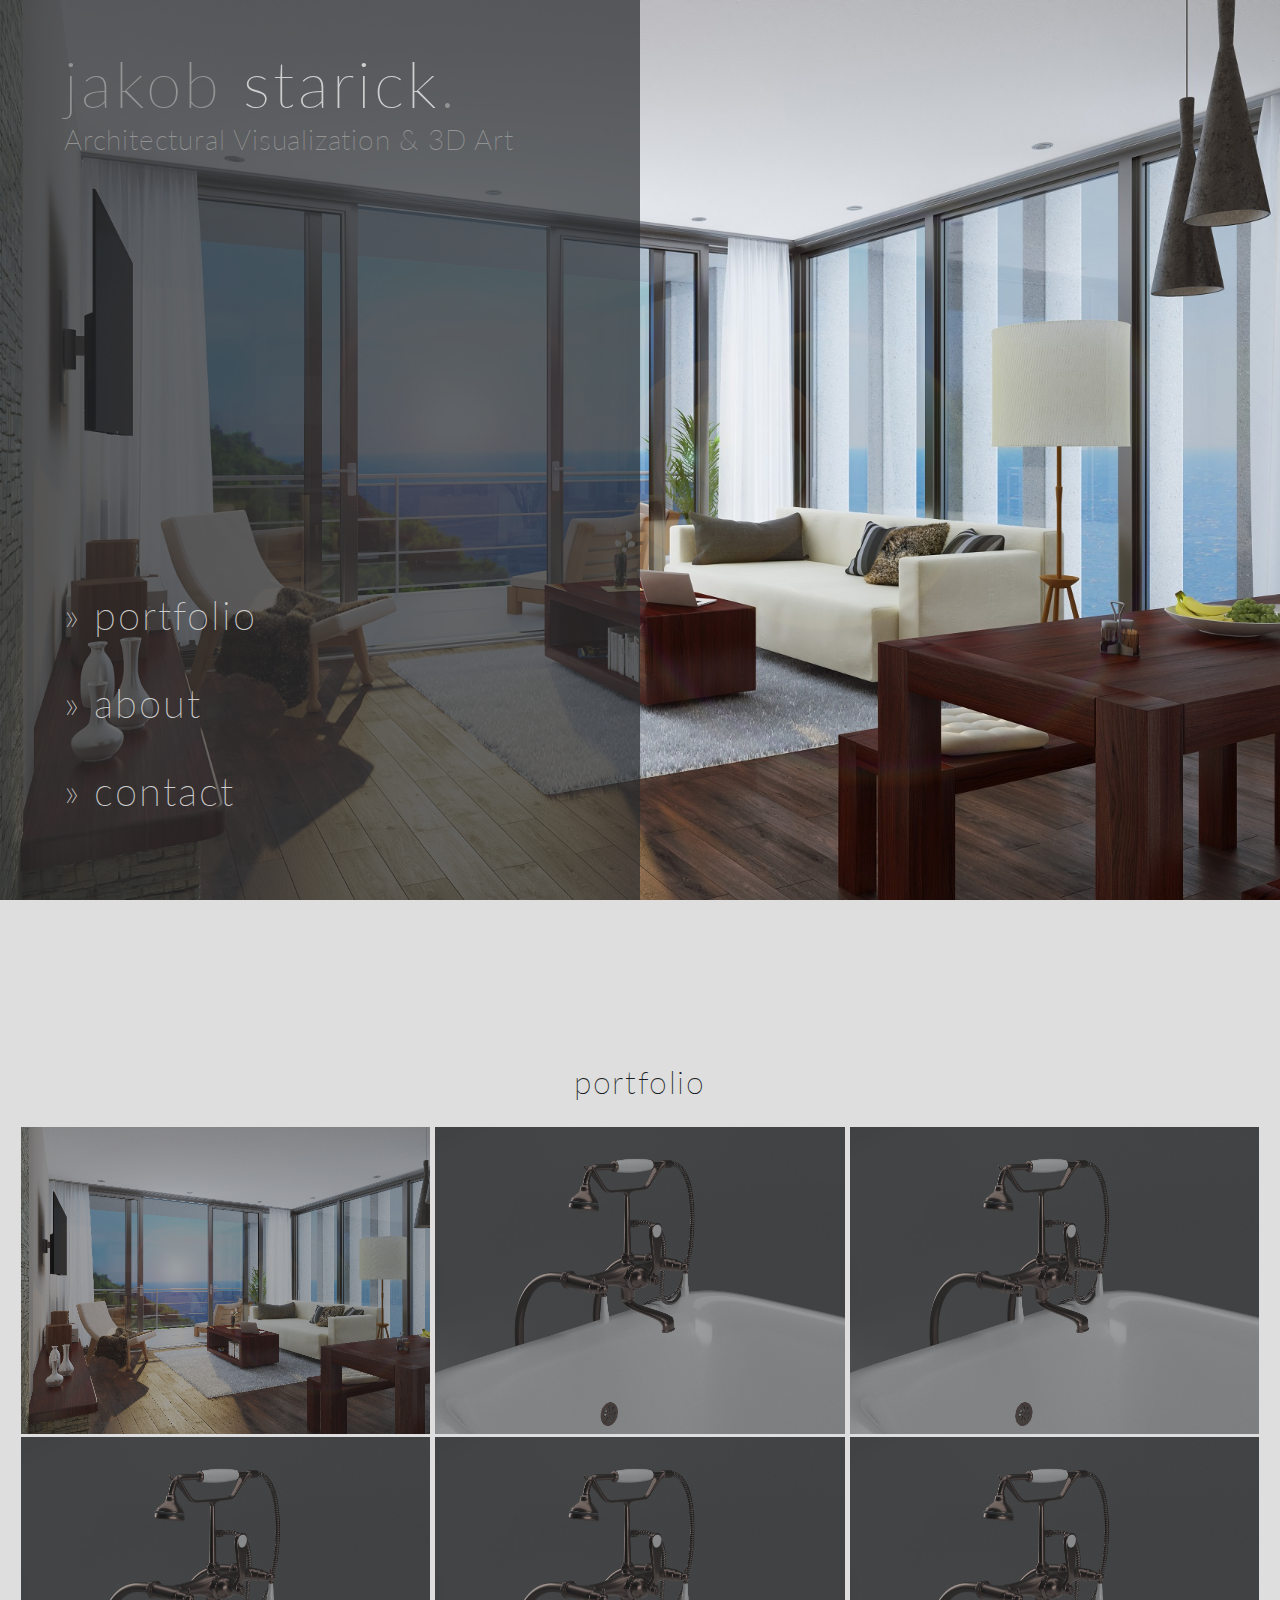
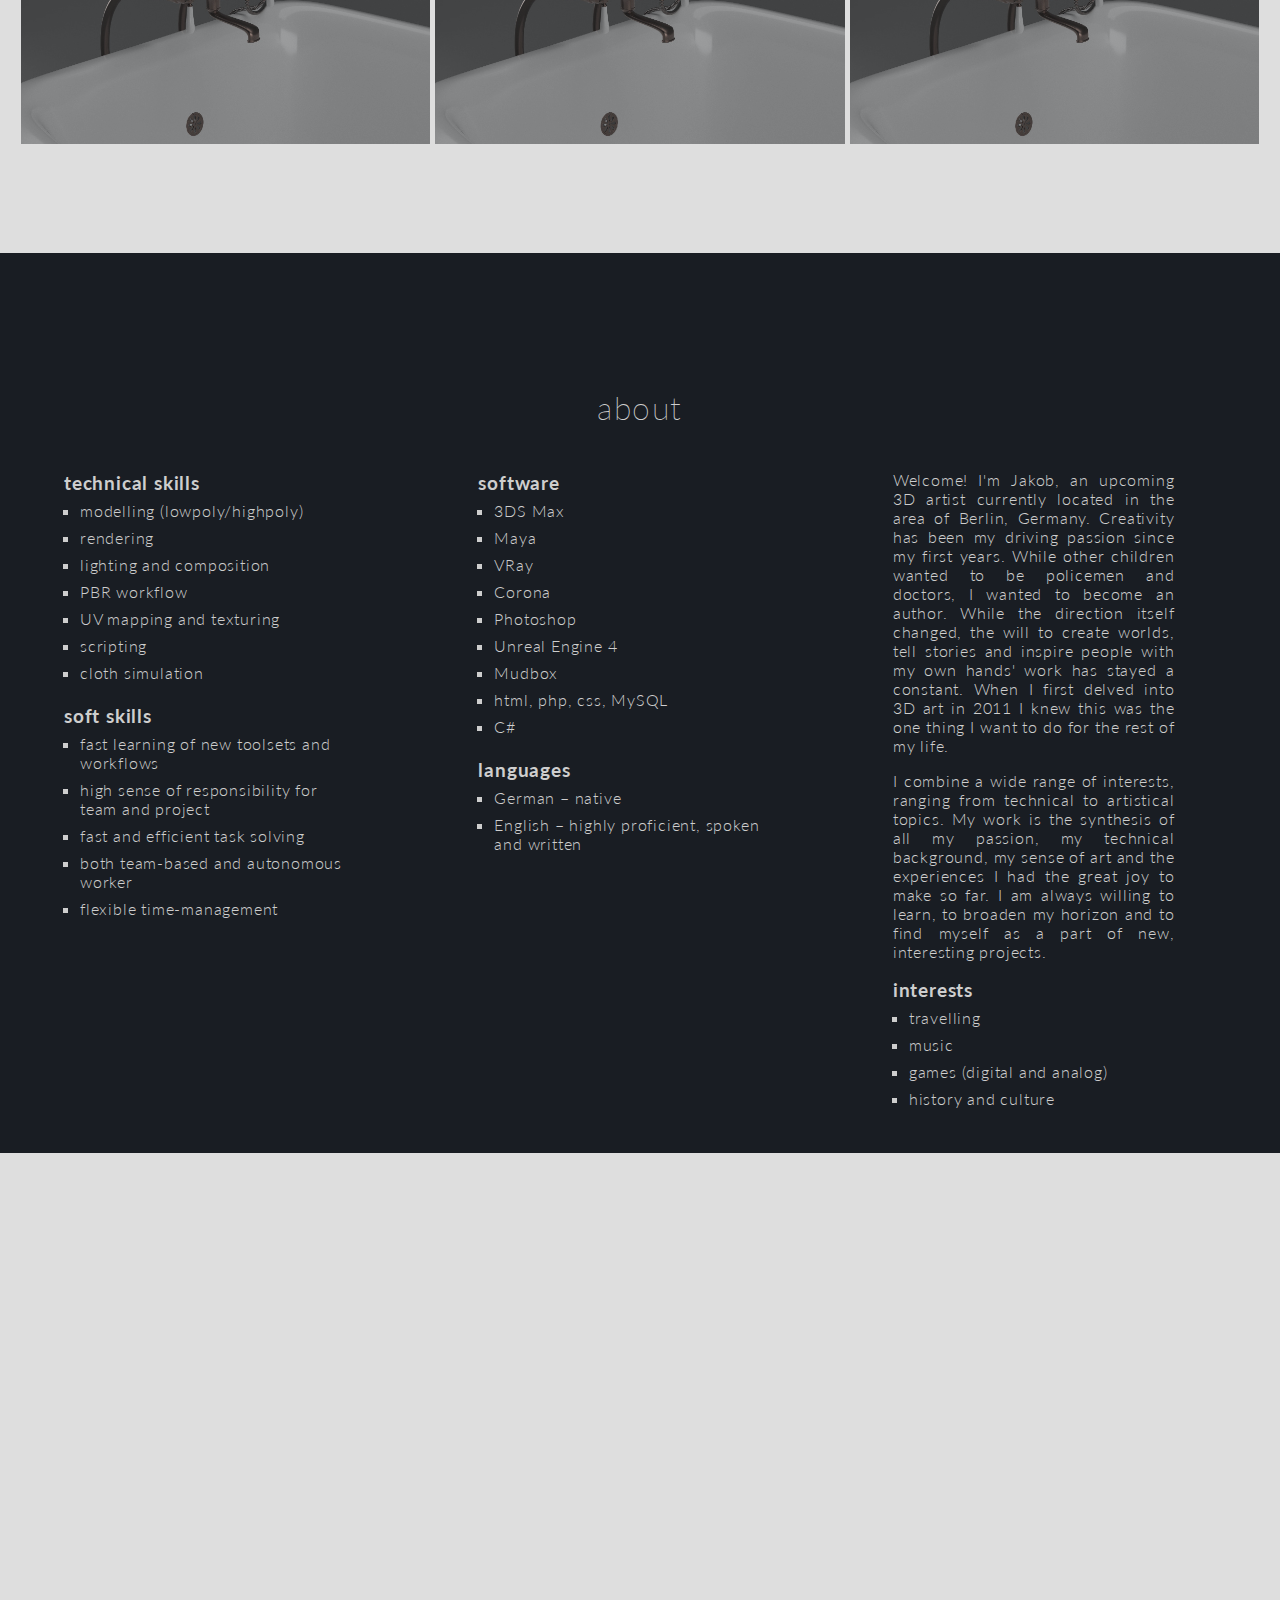
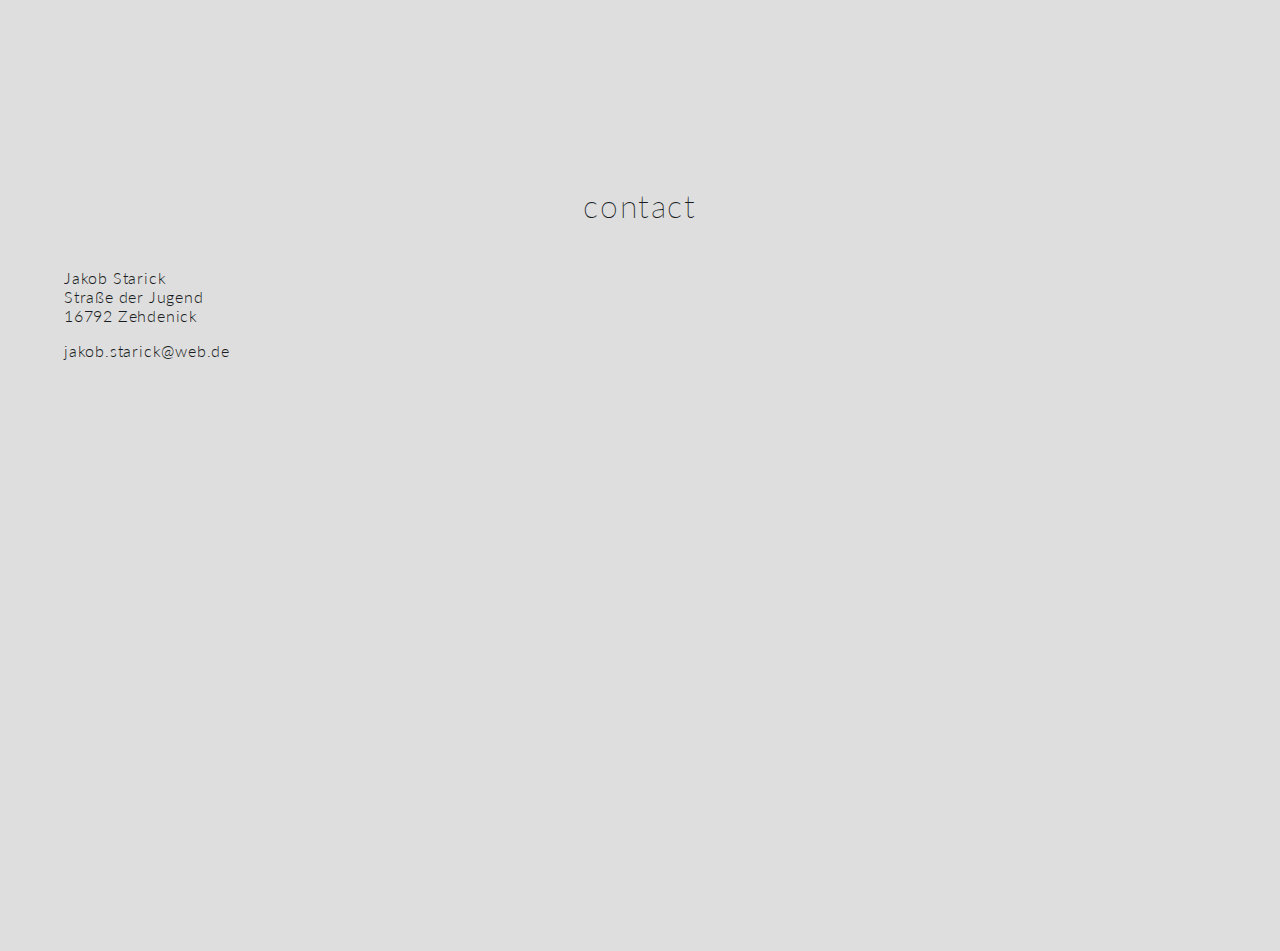
==== index.html @ bc5b4c90 "about text: minor changes" ====
<!DOCTYPE html>
<html lang="en-US">

  <head>
    <meta charset="utf-8">
    <meta name="viewport" content="width=device-width, initial-scale=1.0">
    <title>Jakob Starick - Architectural Visualization and 3D Art</title>
    <meta name="keywords" content="Architectural visualization, 3D Art, Modelling"/>
    <meta name="description" content="Jakob Starick is a 3D artist specialized in architectural
      visualization and environment design, currently located in Berlin, Germany."/>
    <meta property="og:locale" content="en-US"/>
    <meta property="og:type" content="website"/>
    <meta property="og:title" content="Jakob Starick - Architectural Visualization and 3D Art"/>
    <meta property="og:url" content="https://www.jakobstarick.com"/>
    <meta property="og:site_name" content="Jakob Starick - Architectural Visualization and 3D Art"/>
    <link rel="canonical" href="https://www.jakobstarick.com"/>

    <script src="https://ajax.googleapis.com/ajax/libs/jquery/2.1.1/jquery.min.js"></script>

    <link href="https://fonts.googleapis.com/css?family=Oswald" rel="stylesheet">
  	<link href="https://fonts.googleapis.com/css?family=Lato" rel="stylesheet">
  	<link href="src/css/style.css" rel="stylesheet">
    <link href="src/css/font.css" rel="stylesheet">
    <link href="src/css/nav.css" rel="stylesheet">
    <link href="src/css/startscreen.css" rel="stylesheet">
    <link href="src/css/portfolio.css" rel="stylesheet">
  </head>

  <body>
    <nav id="nav" class="darkblue_transparent hidden">
      <a href=""><span id="nav_logo"><span class="lightgrey">jakob</span> starick<span class="lightgrey">.</span></span></a>
      <ul class="lightgrey">
        <li><a id="nav_portfolio" href="#portfolio">portfolio</a></li>
        <li><a id="nav_about" href="#about">about</a></li>
        <li><a  id="nav_contact" href="#contact">contact</a></li>
      </ul>
    </nav>

  	<section id="startscreen" class="parallax" style='background-image: url("src/img/bg/starick-bg-living-room.jpg");'>
      <div class="darkblue_transparent thin" id="startscreen_menu">
        <div class="startscreen_heading">
          <h1 class="wide thin"><span class="lightgrey">jakob</span> starick<span class="lightgrey">.</span></h1>
          <h3 class="lightgrey thin">Architectural Visualization &amp; 3D Art</h3>
        </div> <!-- startscreen_heading -->
        <ul class="white wide">
          <li><a id="startscreen_portfolio" href="#portfolio">&raquo; portfolio</a></li>
          <li><a id="startscreen_about" href="#about">&raquo; about</a></li>
          <li><a id="startscreen_contact" href="#contact">&raquo; contact</a></li>
        </ul>
      </div> <!-- startscreen_menu -->

  	</section>
    <script src="src/script/scrolling.js"></script>

  	<section id="portfolio">
      <h2 class="wide">portfolio</h2>
      <div class="portfolio_container">
        <div class="portfolio_preview">
          <img class="portfolio_preview_picture" src="src/img/preview/starick-apartement.jpg"/>
          <div class="overlay"></div>
          <h3 class="darkblue_transparent white padding thin wide">apartement &ndash; living room</h3>
        </div>
        <div class="portfolio_preview">
          <img class="portfolio_preview_picture" src="src/img/preview/starick-preview-barclay-clawfoot.jpg"/>
          <div class="overlay"></div>
          <h3 class="darkblue_transparent white padding thin wide">barclay clawfoot bathtub</h3>
        </div>
        <div class="portfolio_preview">
          <img class="portfolio_preview_picture" src="src/img/preview/starick-preview-barclay-clawfoot.jpg"/>
          <div class="overlay"></div>
        </div>
        <div class="portfolio_preview">
          <img class="portfolio_preview_picture" src="src/img/preview/starick-preview-barclay-clawfoot.jpg"/>
          <div class="overlay"></div>
        </div>
        <div class="portfolio_preview">
          <img class="portfolio_preview_picture" src="src/img/preview/starick-preview-barclay-clawfoot.jpg"/>
          <div class="overlay"></div>
        </div>
        <div class="portfolio_preview">
          <img class="portfolio_preview_picture" src="src/img/preview/starick-preview-barclay-clawfoot.jpg"/>
          <div class="overlay"></div>
        </div>
      </div>
  	</section>

  	<section id="about" class="darkblue">
      <h2 class="wide">about</h2>
      <div class="block">
        <h3>technical skills</h3>
        <ul class="text">
          <li>modelling (lowpoly/highpoly)</li>
          <li>rendering</li>
          <li>lighting and composition</li>
          <li>PBR workflow</li>
          <li>UV mapping and texturing</li>
          <li>scripting</li>
          <li>cloth simulation</li>
        </ul>
        <h3>soft skills</h3>
        <ul class="text">
          <li>fast learning of new toolsets and workflows</li>
          <li>high sense of responsibility for team and project</li>
          <li>fast and efficient task solving</li>
          <li>both team-based and autonomous worker</li>
          <li>flexible time-management</li>
        </ul>
    	</div>
      <div class="block">
        <h3>software</h3>
        <ul class="text">
          <li>3DS Max</li>
          <li>Maya</li>
          <li>VRay</li>
          <li>Corona</li>
          <li>Photoshop</li>
          <li>Unreal Engine 4</li>
          <li>Mudbox</li>
          <li>html, php, css, MySQL</li>
          <li>C#</li>
        </ul>
        <h3>languages</h3>
        <ul class="text">
          <li>German &ndash; native</li>
          <li>English &ndash; highly proficient, spoken and written</li>
        </ul>
      </div>
      <div class="block">
        <p class="text justify">
          Welcome! I'm Jakob, an upcoming 3D artist currently located in the area of Berlin, Germany.
          Creativity has been my driving passion since my first years. While other children wanted to be policemen and doctors, I wanted to become an author.
          While the direction itself changed, the will to create worlds, tell stories and inspire people with my own hands' work has stayed a constant.
          When I first delved into 3D art in 2011 I knew this was the one thing I want to do for the rest of my life.
        </p>
        <p class="text justify">
          I combine a wide range of interests, ranging from technical to artistical topics. My work is the synthesis of all my passion, my technical background, my sense
          of art and the experiences I had the great joy to make so far. I am always willing to learn, to broaden my horizon and to find myself as a part of new, interesting projects.
        </p>
        <h3>interests</h3>
        <ul class="text">
          <li>travelling</li>
          <li>music</li>
          <li>games (digital and analog)</li>
          <li>history and culture</li>
        </ul>
      </div>

    </section>
    <div class="half-height parallax margin-bottom" style='background-image: url("src/img/bg/starick-bg-guitar.jpg");'>
      <div class="overlay"></div>
    </div>
  	<section id="contact">
      <h2 class="wide">contact</h2>
      <div class="block text">
        <p>
          Jakob Starick <br/>
          Stra&szlig;e der Jugend<br/>
          16792 Zehdenick
        </p>
        <p>
          <a href="jakob.starick@web.de">jakob.starick@web.de</a>
        </p>
      </div>


  	</section>
  </body>
</html>
---- src/css/style.css ----
body, section, div {
  margin: 0;
  padding: 0;
}
a {
  cursor: pointer;
}
body {
  background-color: #dedede;
  overflow-x: hidden;
}

section {
  position: relative;
  min-height: 100vh;
  width: 100%;
  z-index: 5;
}

.dark {
  background-color: #1c1d20;
  color: #cecece;
}

.darkblue {
  background-color: rgba(25,29,35, 1);
  color: #cecece;
}

.darkblue_transparent {
  background-color: rgba(41, 44, 47, 0.7);
  color: #cecece;
}

.parallax {
   height: 100%;
   background-attachment: fixed;
   background-position: center;
   background-repeat: no-repeat;
   background-size: cover;
}

.overlay {
  position: absolute;
  top: 0;
  left: 0;
  padding: 0;
  margin: 0;
  object-fit: cover;
  width: 100%;
  height: 100%;
}

#nav {
  transition: background-color 0.5s;
  background-color: rgba(41, 44, 47, 0.8);
}
#nav:hover {
  background-color: rgba(41, 44, 47, 0.9);
}

section h2 {
  padding-top: 15vh;
  text-align: center;
  font-size: 2em;
  font-weight: 200;
}

.one-third {
  position:  relative;
  height: 33.33vh;
  overflow: hidden;
}

.half-height {
  position:  relative;
  height: 50vh;
  overflow: hidden;
}

.padding {
  padding: 0.25em 1em;
}
.margin-bottom {
  margin-bottom: 3em;
}

ul.text{
  list-style-position: outside;
  padding-left: 1em;
  margin-top: -1em;
  list-style-type: square;
}

ul.text li {
  padding: 0.25em 0;
}


.block {
  margin: 0 5%;
  display: block;
  vertical-align: top;
}
@media (min-width: 800px){
  .block {
    display: inline-block;
    max-width: 45%;
  }
  @media (min-width: 1200px){
    .block {
      display: inline-block;
      max-width: 22%;
    }
  }
}
---- src/css/font.css ----
body {
    font-family: 'lato', sans-serif;
    color: #191d22;
    font-weight: 300;
    letter-spacing: 0.05em;
}

/* colors */
.white{
  color: #cecece;
}
.lightgrey {
  color: #939393;
}
.black {
  color: #191d22;
}


/* weight */

.thin {
    font-weight: 200;
}

.semibold {
  font-weight: 600;
}

.wide {
  letter-spacing: 0.05em;
}

.text {
  font-family: 'Lato', sans-serif;
}
.justify {
  text-align: justify;
}

a {
  text-decoration: none;
  color: inherit;
}
---- src/css/nav.css ----
nav {
  width: 100%;
  position: fixed;
  bottom: 0;
  left: 0;
  height: 2em;
  position: absolute;
  z-index: 10;
  font-size: 1.5em;
}

nav ul {
  width: 66.666%;
  text-align: center;
  display: inline-block;
  margin-top: 0.25em;
  float: right;
}
nav li {
  margin-bottom: 0.25em;
  margin: 0 10%;
  display: inline;
  white-space: nowrap;
  transition-duration: 0.5s;
}

nav li:hover{
  color: #ffffff;
}

nav.sticky{
  position: fixed;
  top: 0;
  left: 0;
}

#nav_logo {
  margin-left: 5%;
  padding-top: 0.4em;
  font-size: 1.2em;
}

.shown {
  opacity: 1;
  transition: opacity 2s ease-out;
  -ms-transition: opacity 2s ease-out;
  -moz-transition: opacity 2s ease-out;
  -webkit-transition: opacity 2s ease-out;
}
.hidden {
  opacity: 0;
  transition: opacity 0.5s ease-in;
  -ms-transition: opacity 0.5s ease-in;
  -moz-transition: opacity 0.5s ease-in;
  -webkit-transition: opacity 0.5s ease-in;
}
---- src/css/startscreen.css ----
#startscreen {
  background-color:
}

#startscreen_menu {
  position: absolute;
  top: 0;
  width: 100%;
  height: 100%;
}
@media (min-width: 1000px){
  #startscreen_menu {
    width: 50%;
  }
  @media (min-width: 1400px){
    #startscreen_menu {
      width: 33.333%;
    }
  }
}

div.startscreen_heading {
  position: absolute;
  top: 5%;
  left: 5vw;
}

div.startscreen_heading h1 {
  font-size: 4em;
  margin: 0;
}
div.startscreen_heading h3  {
  margin: 0;
  font-size: 1.75em;

}

#startscreen_menu > ul {
  position: absolute;
  left: 5vw;
  bottom: 5%;
  list-style: none;
  margin-left: 0;
  padding-left: 1em;
  text-indent: -1em;
  font-size: 2.5em;
}
#startscreen_menu > ul > li {
  padding-top: 1em;
}
---- src/css/portfolio.css ----
.portfolio_container {
  text-align: center;
}

.portfolio_preview {
  position: relative;
  display: block;
  width: 92vw;
  height 69vw;
  background-color: #1c1d20;
  overflow: hidden;
  cursor: pointer;
}

@media (min-width: 800px){
  .portfolio_preview {
    display: inline-block;
    width: 48vw;
    height: 36vw;
  }

  @media (min-width: 1200px){
    .portfolio_preview {
      width: 32vw;
      height: 24vw;
    }
  }
}




.portfolio_preview .overlay{
  position: absolute;
  top: 0;
  left: 0;
  width: inherit;
  height: inherit;
  background-color:  rgba(41, 44, 47, 0.75);
  background-blend-mode: saturation;
  opacity: 0.5;
  transition: opacity 1s;
}

.portfolio_preview_picture {
  width: inherit;
  height: inherit;
}

.portfolio_preview:hover h3{
  opacity: 0.8;
}
.portfolio_preview:hover .overlay{
  opacity: 0.1;
}

.portfolio_preview > h3 {
  position: absolute;
  bottom: 0;
  margin-bottom: 0;

  left: 0;
  width: 100%;
  opacity: 1;
  vertical-align: center;
  text-align: center;
  font-size: 1.5em;
  opacity: 0;
  transition: opacity 1s;
}
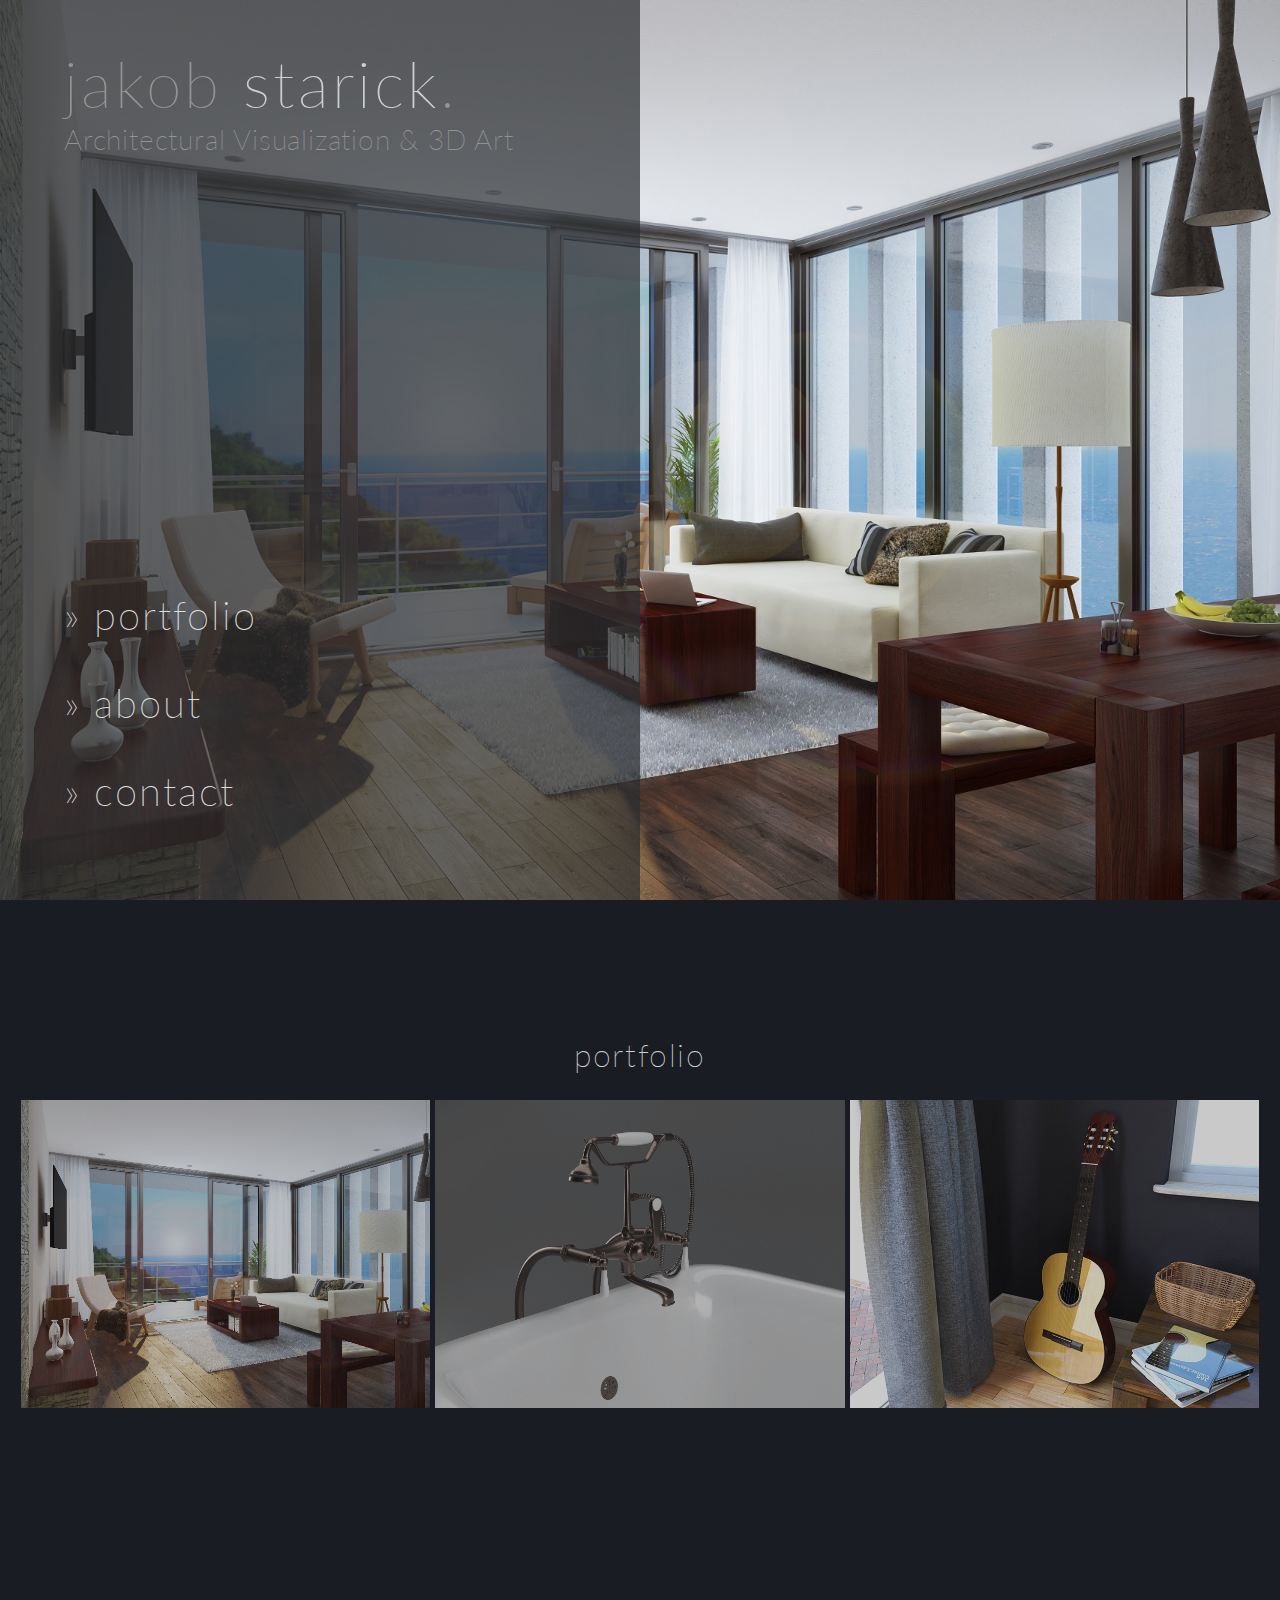
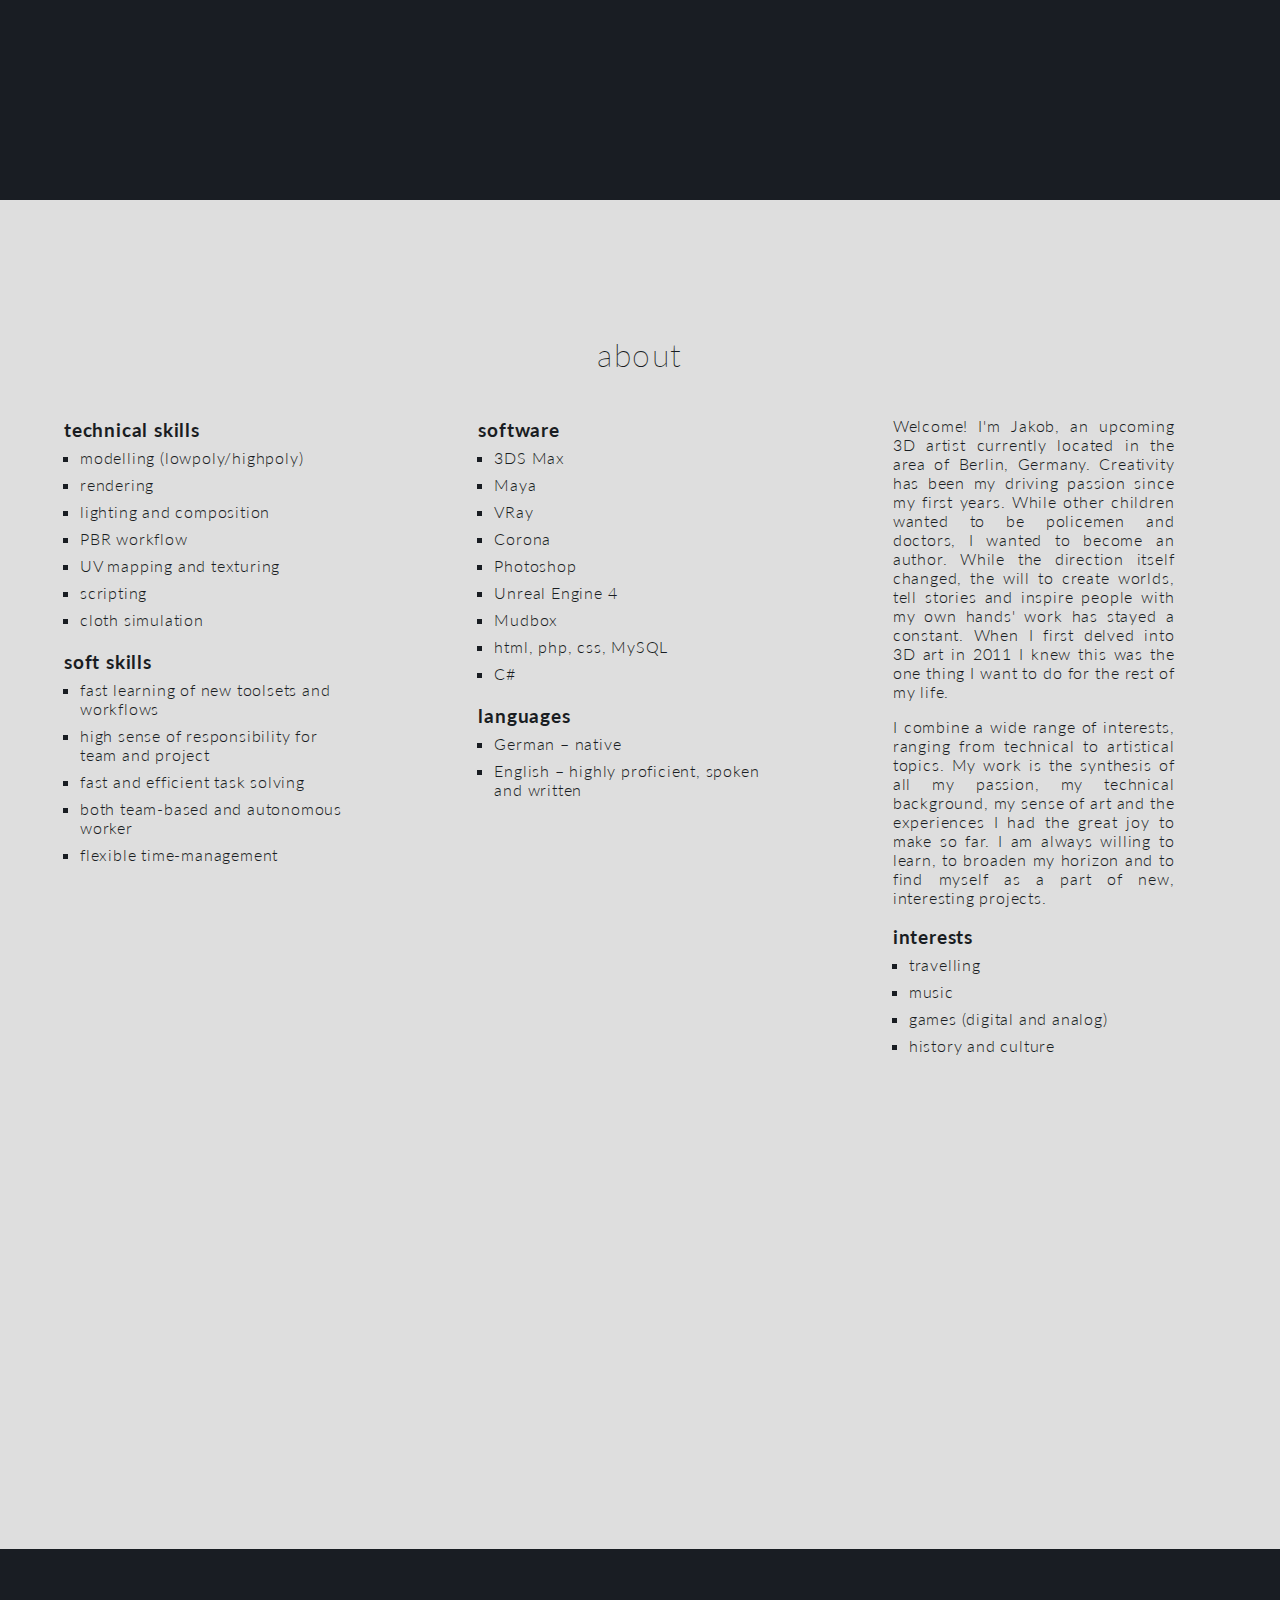
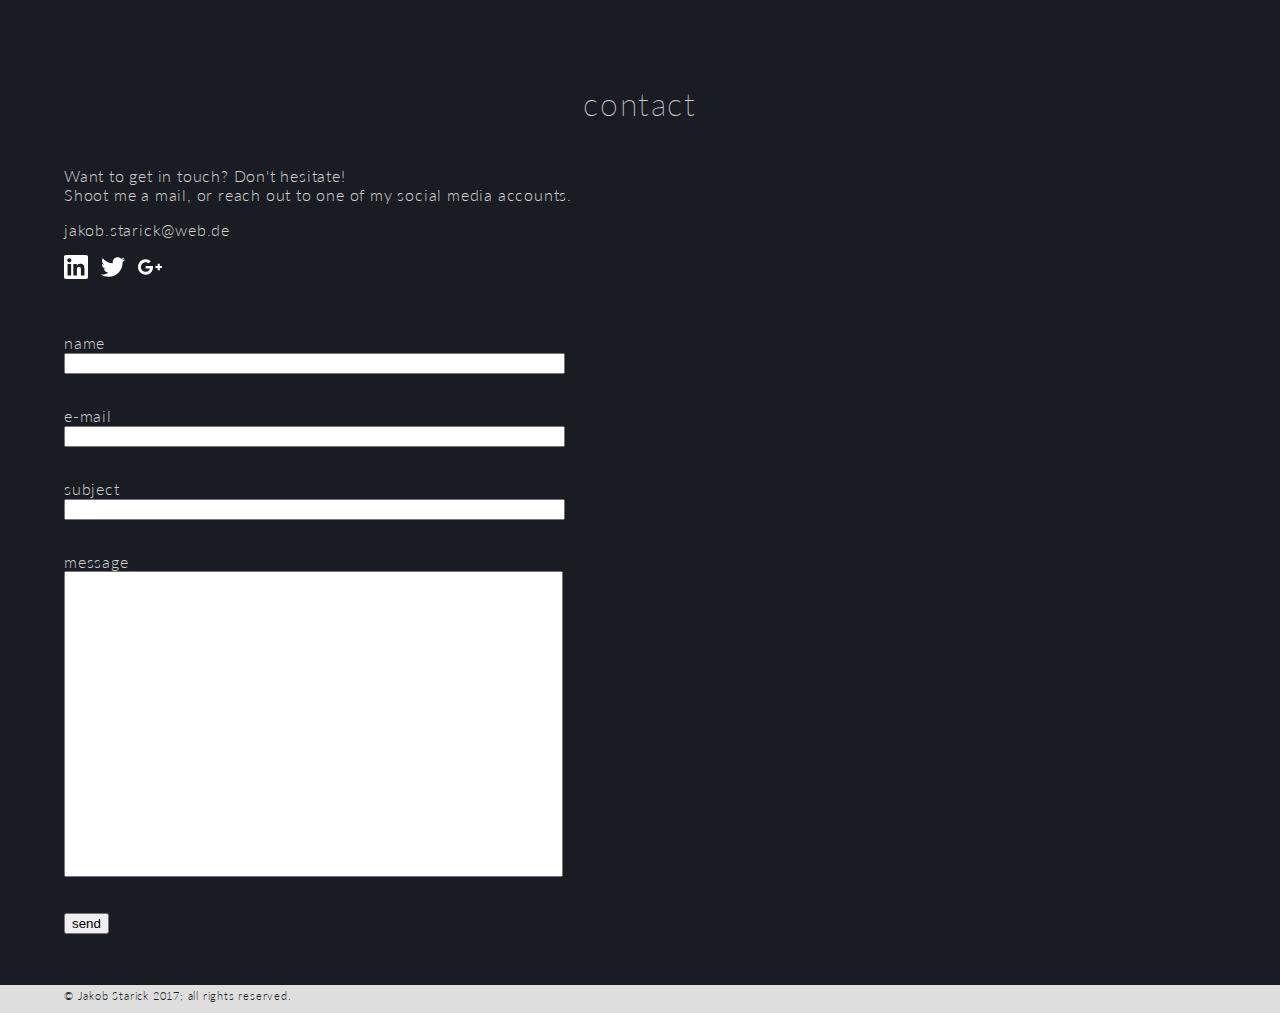
==== commit c8c1b07d: "last commit of the day" ====
--- a/index.html
+++ b/index.html
@@ -24,6 +24,7 @@
     <link href="src/css/nav.css" rel="stylesheet">
     <link href="src/css/startscreen.css" rel="stylesheet">
     <link href="src/css/portfolio.css" rel="stylesheet">
+    <link href="src/css/contact.css" rel="stylesheet">
   </head>
 
   <body>
@@ -47,18 +48,16 @@
           <li><a id="startscreen_about" href="#about">&raquo; about</a></li>
           <li><a id="startscreen_contact" href="#contact">&raquo; contact</a></li>
         </ul>
+        <script src="src/script/scrolling.js"></script>
       </div> <!-- startscreen_menu -->
-
   	</section>
-    <script src="src/script/scrolling.js"></script>
-
-  	<section id="portfolio">
+  	<section id="portfolio"  class="darkblue">
       <h2 class="wide">portfolio</h2>
       <div class="portfolio_container">
         <div class="portfolio_preview">
-          <img class="portfolio_preview_picture" src="src/img/preview/starick-apartement.jpg"/>
+          <img class="portfolio_preview_picture" src="src/img/preview/starick-apartment.jpg"/>
           <div class="overlay"></div>
-          <h3 class="darkblue_transparent white padding thin wide">apartement &ndash; living room</h3>
+          <h3 class="darkblue_transparent white padding thin wide">apartment &ndash; living room</h3>
         </div>
         <div class="portfolio_preview">
           <img class="portfolio_preview_picture" src="src/img/preview/starick-preview-barclay-clawfoot.jpg"/>
@@ -66,25 +65,15 @@
           <h3 class="darkblue_transparent white padding thin wide">barclay clawfoot bathtub</h3>
         </div>
         <div class="portfolio_preview">
-          <img class="portfolio_preview_picture" src="src/img/preview/starick-preview-barclay-clawfoot.jpg"/>
+          <img class="portfolio_preview_picture" src="src/img/preview/starick-preview-guitar.jpg"/>
           <div class="overlay"></div>
+          <h3 class="darkblue_transparent white padding thin wide">acoustic guitar</h3>
         </div>
-        <div class="portfolio_preview">
-          <img class="portfolio_preview_picture" src="src/img/preview/starick-preview-barclay-clawfoot.jpg"/>
-          <div class="overlay"></div>
-        </div>
-        <div class="portfolio_preview">
-          <img class="portfolio_preview_picture" src="src/img/preview/starick-preview-barclay-clawfoot.jpg"/>
-          <div class="overlay"></div>
-        </div>
-        <div class="portfolio_preview">
-          <img class="portfolio_preview_picture" src="src/img/preview/starick-preview-barclay-clawfoot.jpg"/>
-          <div class="overlay"></div>
-        </div>
+
       </div>
   	</section>
 
-  	<section id="about" class="darkblue">
+  	<section id="about">
       <h2 class="wide">about</h2>
       <div class="block">
         <h3>technical skills</h3>
@@ -146,23 +135,52 @@
       </div>
 
     </section>
-    <div class="half-height parallax margin-bottom" style='background-image: url("src/img/bg/starick-bg-guitar.jpg");'>
+    <div class="parallax height_half" style='background-image: url("src/img/bg/starick-bg-guitar.jpg");'>
       <div class="overlay"></div>
     </div>
-  	<section id="contact">
+    <section id="contact" class="darkblue">
       <h2 class="wide">contact</h2>
-      <div class="block text">
+      <div class="block_double text">
         <p>
-          Jakob Starick <br/>
-          Stra&szlig;e der Jugend<br/>
-          16792 Zehdenick
+          Want to get in touch? Don't hesitate!<br/> Shoot me a mail, or reach out to one of my social media accounts.
         </p>
         <p>
           <a href="jakob.starick@web.de">jakob.starick@web.de</a>
         </p>
+        <p>
+          <a href="https://www.linkedin.com/in/jakob-starick-283b8a145" target="_blank"><img class="social-media" src="src/img/icon/linkedin.svg"/></a>
+          <a href="https://twitter.com/JakobStarick" target="_blank"><img class="social-media"  src="src/img/icon/twitter.svg"/></a>
+          <a href="https://plus.google.com/110271333957729259223" target="_blank"><img class="social-media"  src="src/img/icon/googleplus.svg"/></a>
+          <script src="src/script/convert-svg.js"></script>
+        </p>
+        <br/>
+        <form id="contact" action="" method="post">
+          <p>
+            name<br/>
+            <input class="width-70" type="text" id="contact_name"></input>
+          </p>
+          <p>
+            e-mail<br/>
+            <input class="width-70"  type="email" id="contact_email"></input>
+          </p>
+          <p>
+            subject<br/>
+            <input class="width-70"  type="text" id="contact_subject"></input>
+          </p>
+          <p>
+            message<br/>
+            <textarea class="width-70" id="contact_message"></textarea>
+          </p>
+          <p>
+            <input type="submit" value="send"/>
+          </p>
+        </form>
+        <br/>
       </div>
 
-
   	</section>
+    <div class="footer">
+      &copy; Jakob Starick 2017; all rights reserved.
+    </div>
   </body>
 </html>
--- a/src/css/style.css
+++ b/src/css/style.css
@@ -12,6 +12,8 @@
 
 section {
   position: relative;
+  top: -1.67em;
+  margin-bottom: -1.67em;
   min-height: 100vh;
   width: 100%;
   z-index: 5;
@@ -38,6 +40,7 @@
    background-position: center;
    background-repeat: no-repeat;
    background-size: cover;
+   margin: 0;
 }
 
 .overlay {
@@ -66,16 +69,12 @@
   font-weight: 200;
 }
 
-.one-third {
-  position:  relative;
+.height_third {
   height: 33.33vh;
-  overflow: hidden;
 }
 
-.half-height {
-  position:  relative;
+.height_half {
   height: 50vh;
-  overflow: hidden;
 }
 
 .padding {
@@ -102,15 +101,37 @@
   display: block;
   vertical-align: top;
 }
+.block_double {
+  margin: 0 5%;
+  display: block;
+  vertical-align: top;
+  width: 95%;
+}
 @media (min-width: 800px){
   .block {
     display: inline-block;
-    max-width: 45%;
+    width: 45%;
   }
+
   @media (min-width: 1200px){
     .block {
+      width: 22%;
+    }
+    .block_double {
       display: inline-block;
-      max-width: 22%;
+      width: 55%;
     }
   }
 }
+
+
+.social-media {
+  width: 24px;
+  margin-right: 0.5em;
+  fill: white;
+}
+
+.footer {
+  padding: 0.5em 5vw 1em 5vw;
+  font-size: 0.66em;
+}
--- a/src/css/font.css
+++ b/src/css/font.css
@@ -7,7 +7,7 @@
 
 /* colors */
 .white{
-  color: #cecece;
+  color: #dedede;
 }
 .lightgrey {
   color: #939393;
--- a/src/css/startscreen.css
+++ b/src/css/startscreen.css
@@ -1,7 +1,6 @@
 #startscreen {
-  background-color:
+  top: 0;
 }
-
 #startscreen_menu {
   position: absolute;
   top: 0;
--- a/src/css/portfolio.css
+++ b/src/css/portfolio.css
@@ -36,7 +36,7 @@
   left: 0;
   width: inherit;
   height: inherit;
-  background-color:  rgba(41, 44, 47, 0.75);
+  background-color:  rgba(41, 44, 47, 0.5);
   background-blend-mode: saturation;
   opacity: 0.5;
   transition: opacity 1s;
@@ -48,15 +48,15 @@
 }
 
 .portfolio_preview:hover h3{
-  opacity: 0.8;
+  opacity: 0.9;
 }
 .portfolio_preview:hover .overlay{
-  opacity: 0.1;
+  opacity: 0;
 }
 
 .portfolio_preview > h3 {
   position: absolute;
-  bottom: 0;
+  top: 40%;
   margin-bottom: 0;
 
   left: 0;
--- a/src/css/contact.css
+++ b/src/css/contact.css
@@ -0,0 +1,14 @@
+.width-70{
+  width: 70%;
+}
+
+#contact textarea {
+  height: 300px;
+  max-height: 50vh;
+  resize: none;
+
+}
+
+#contact form p {
+  margin-bottom: 2em;
+}
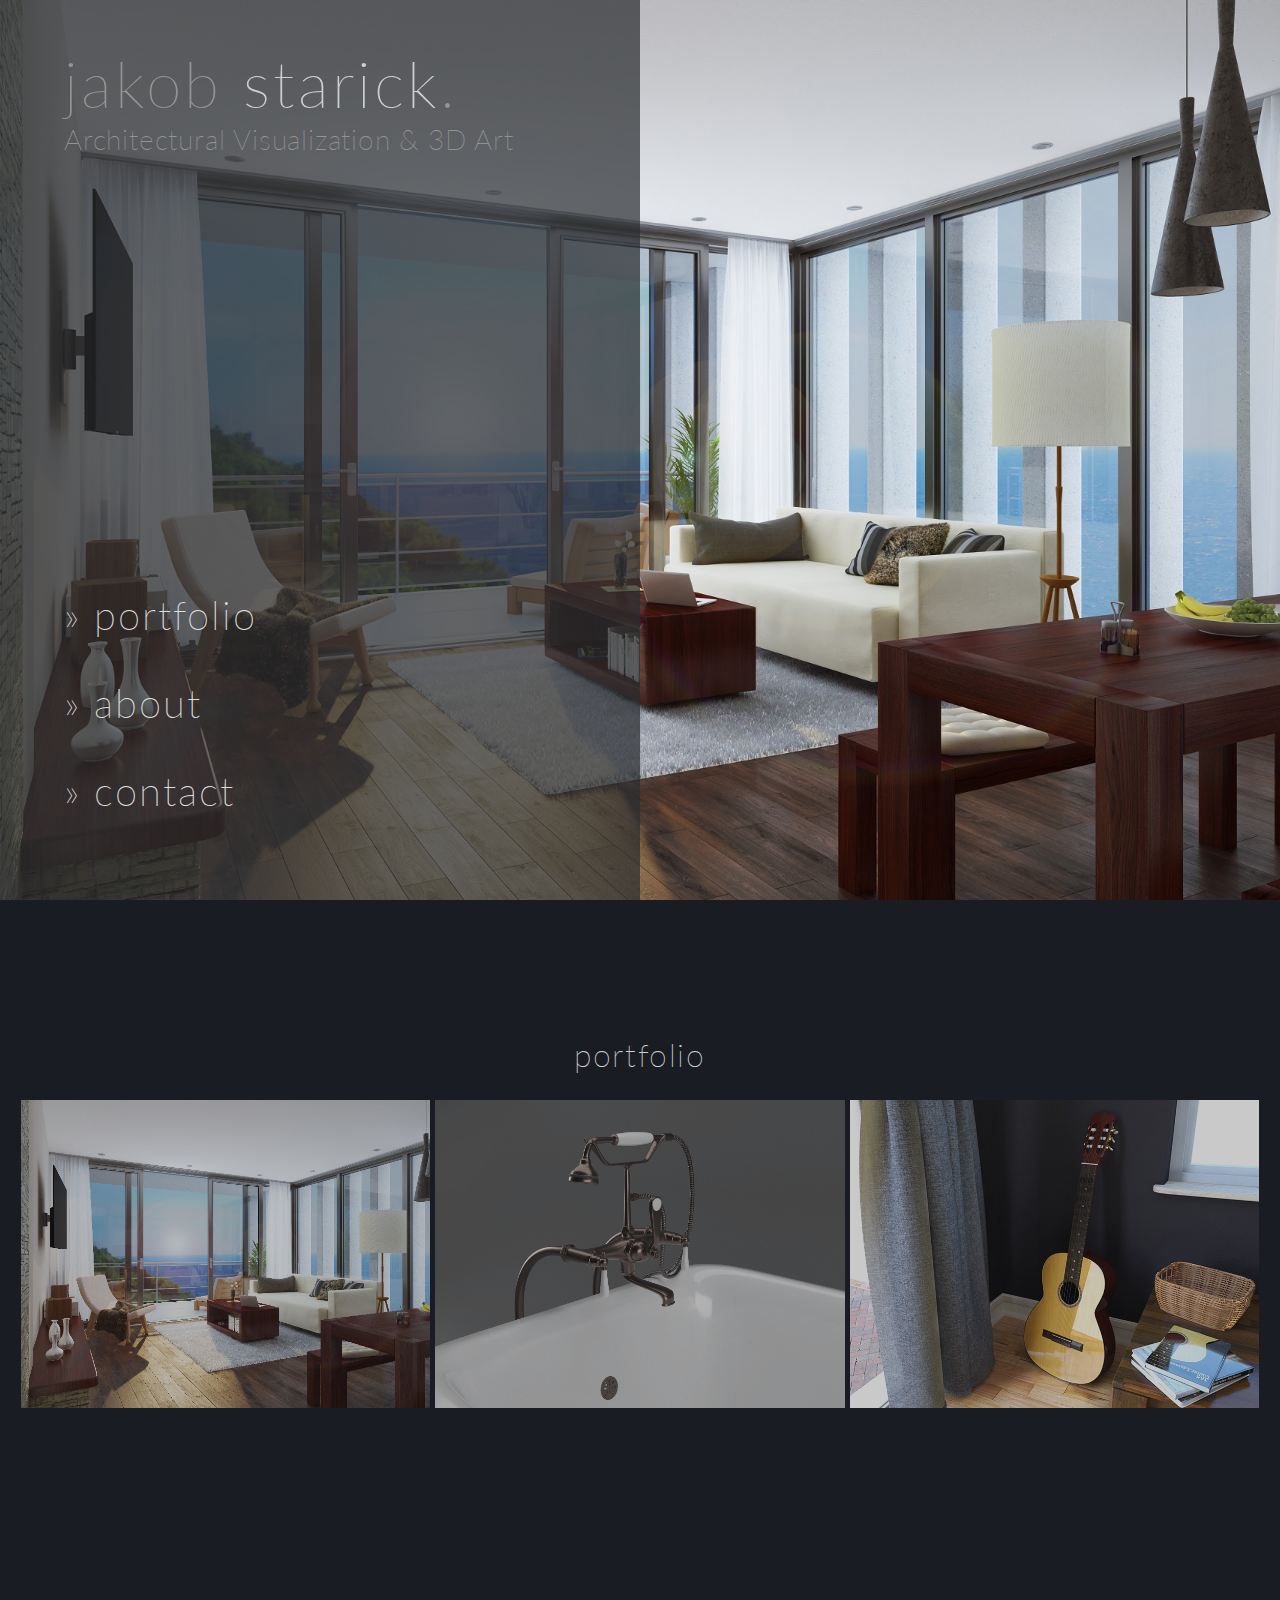
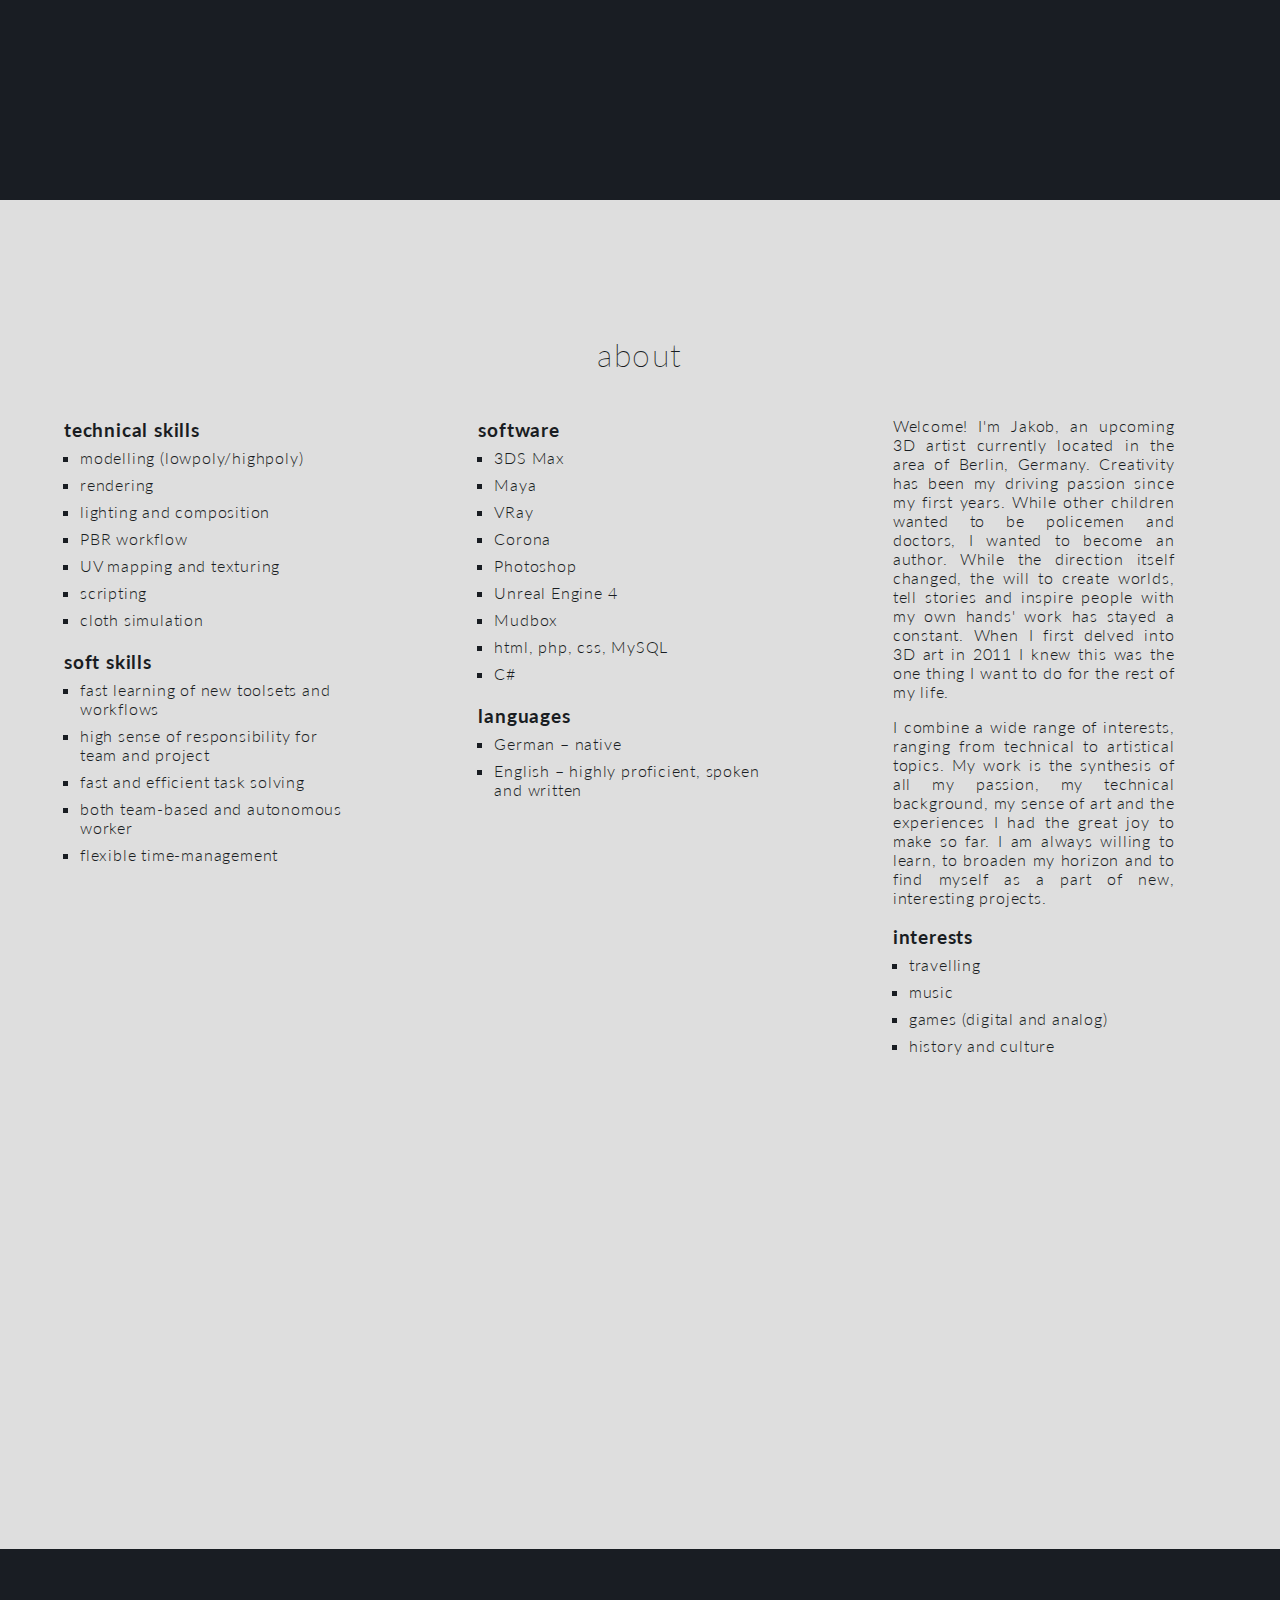
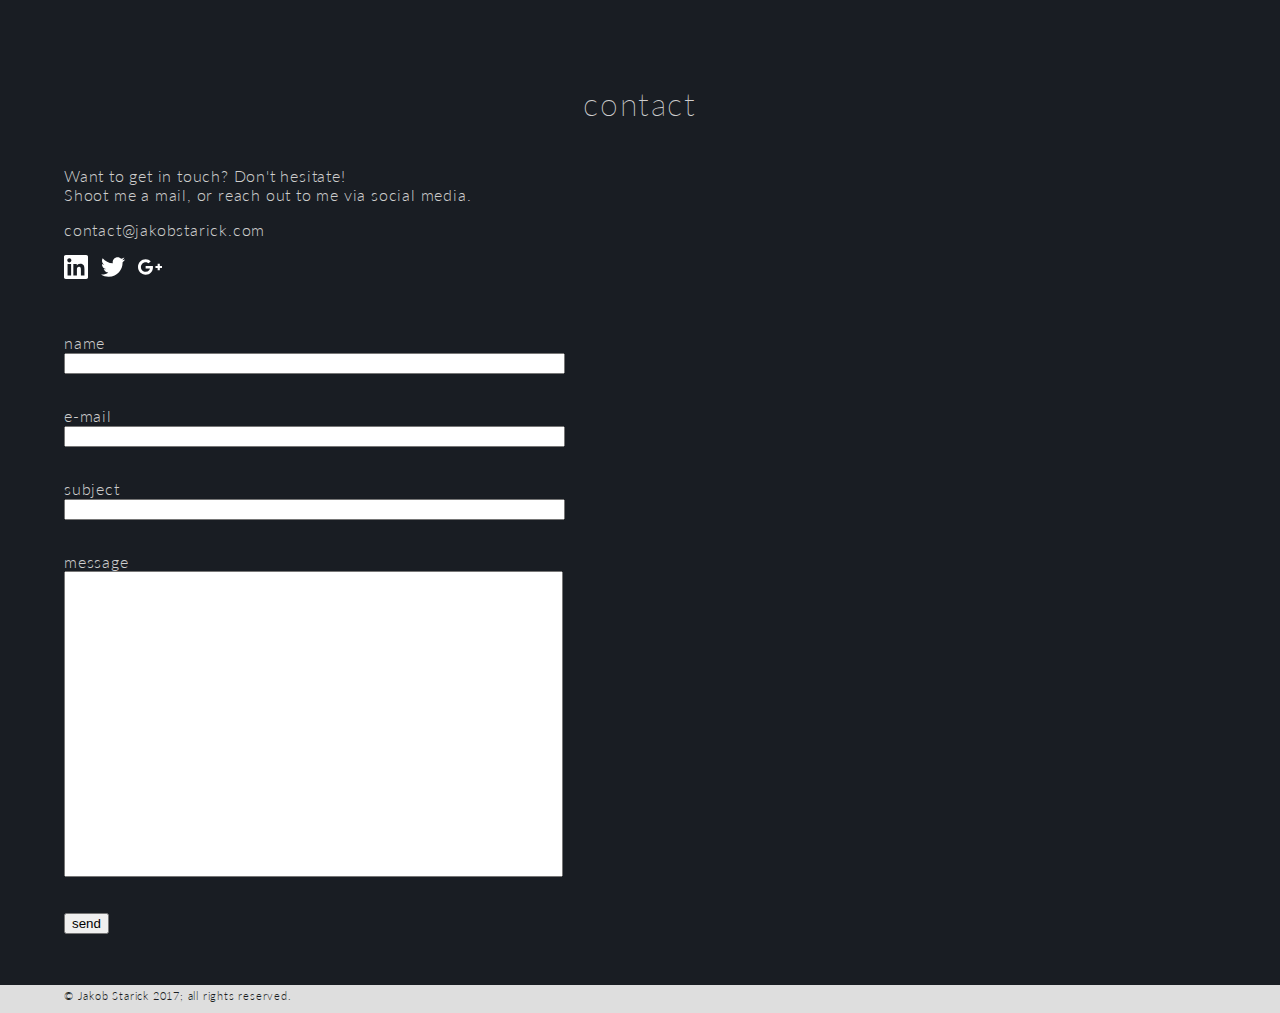
==== commit c1c5e144: "changed contact details" ====
--- a/index.html
+++ b/index.html
@@ -142,10 +142,10 @@
       <h2 class="wide">contact</h2>
       <div class="block_double text">
         <p>
-          Want to get in touch? Don't hesitate!<br/> Shoot me a mail, or reach out to one of my social media accounts.
+          Want to get in touch? Don't hesitate!<br/> Shoot me a mail, or reach out to me via social media.
         </p>
         <p>
-          <a href="jakob.starick@web.de">jakob.starick@web.de</a>
+          <a href="mailto:contact@jakobstarick.com" class="underlined extrawide">contact@jakobstarick.com</a>
         </p>
         <p>
           <a href="https://www.linkedin.com/in/jakob-starick-283b8a145" target="_blank"><img class="social-media" src="src/img/icon/linkedin.svg"/></a>
@@ -172,7 +172,7 @@
             <textarea class="width-70" id="contact_message"></textarea>
           </p>
           <p>
-            <input type="submit" value="send"/>
+            <input type="submit" value="send" id="contact_submit"/>
           </p>
         </form>
         <br/>
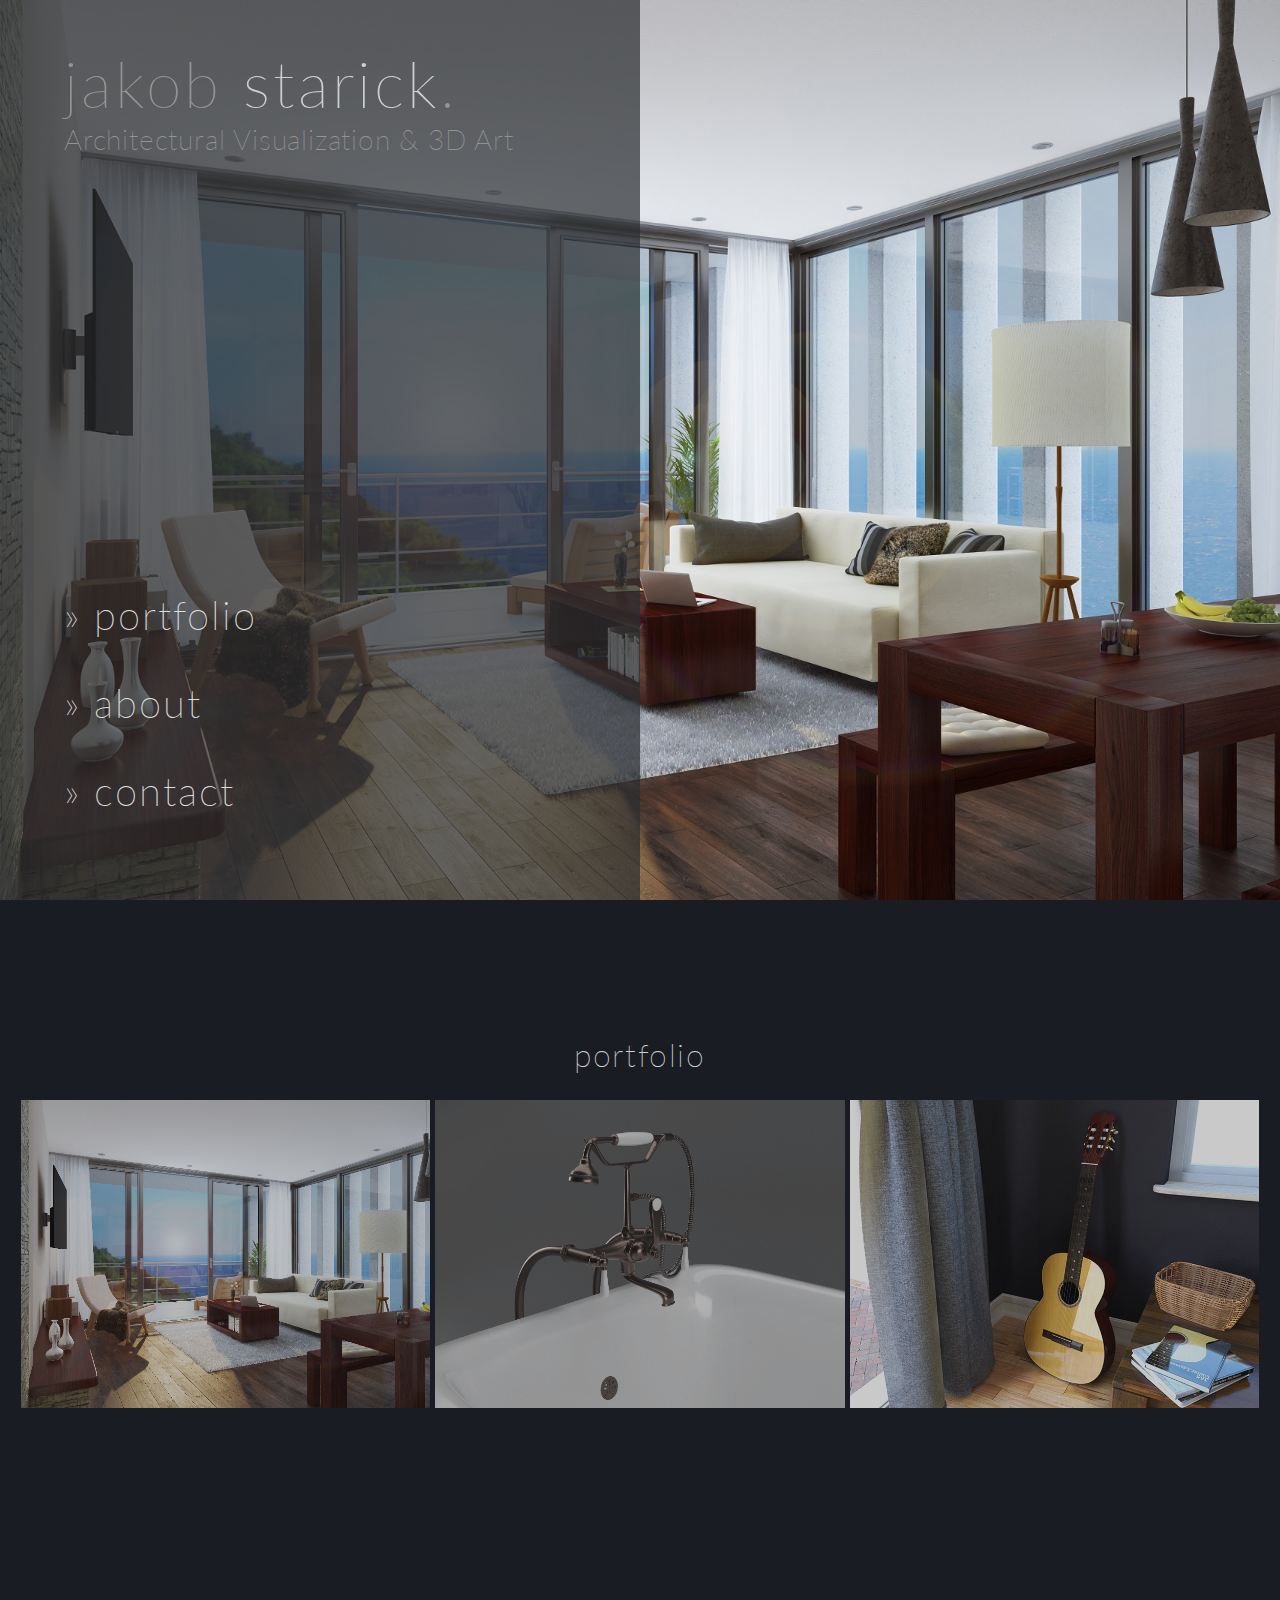
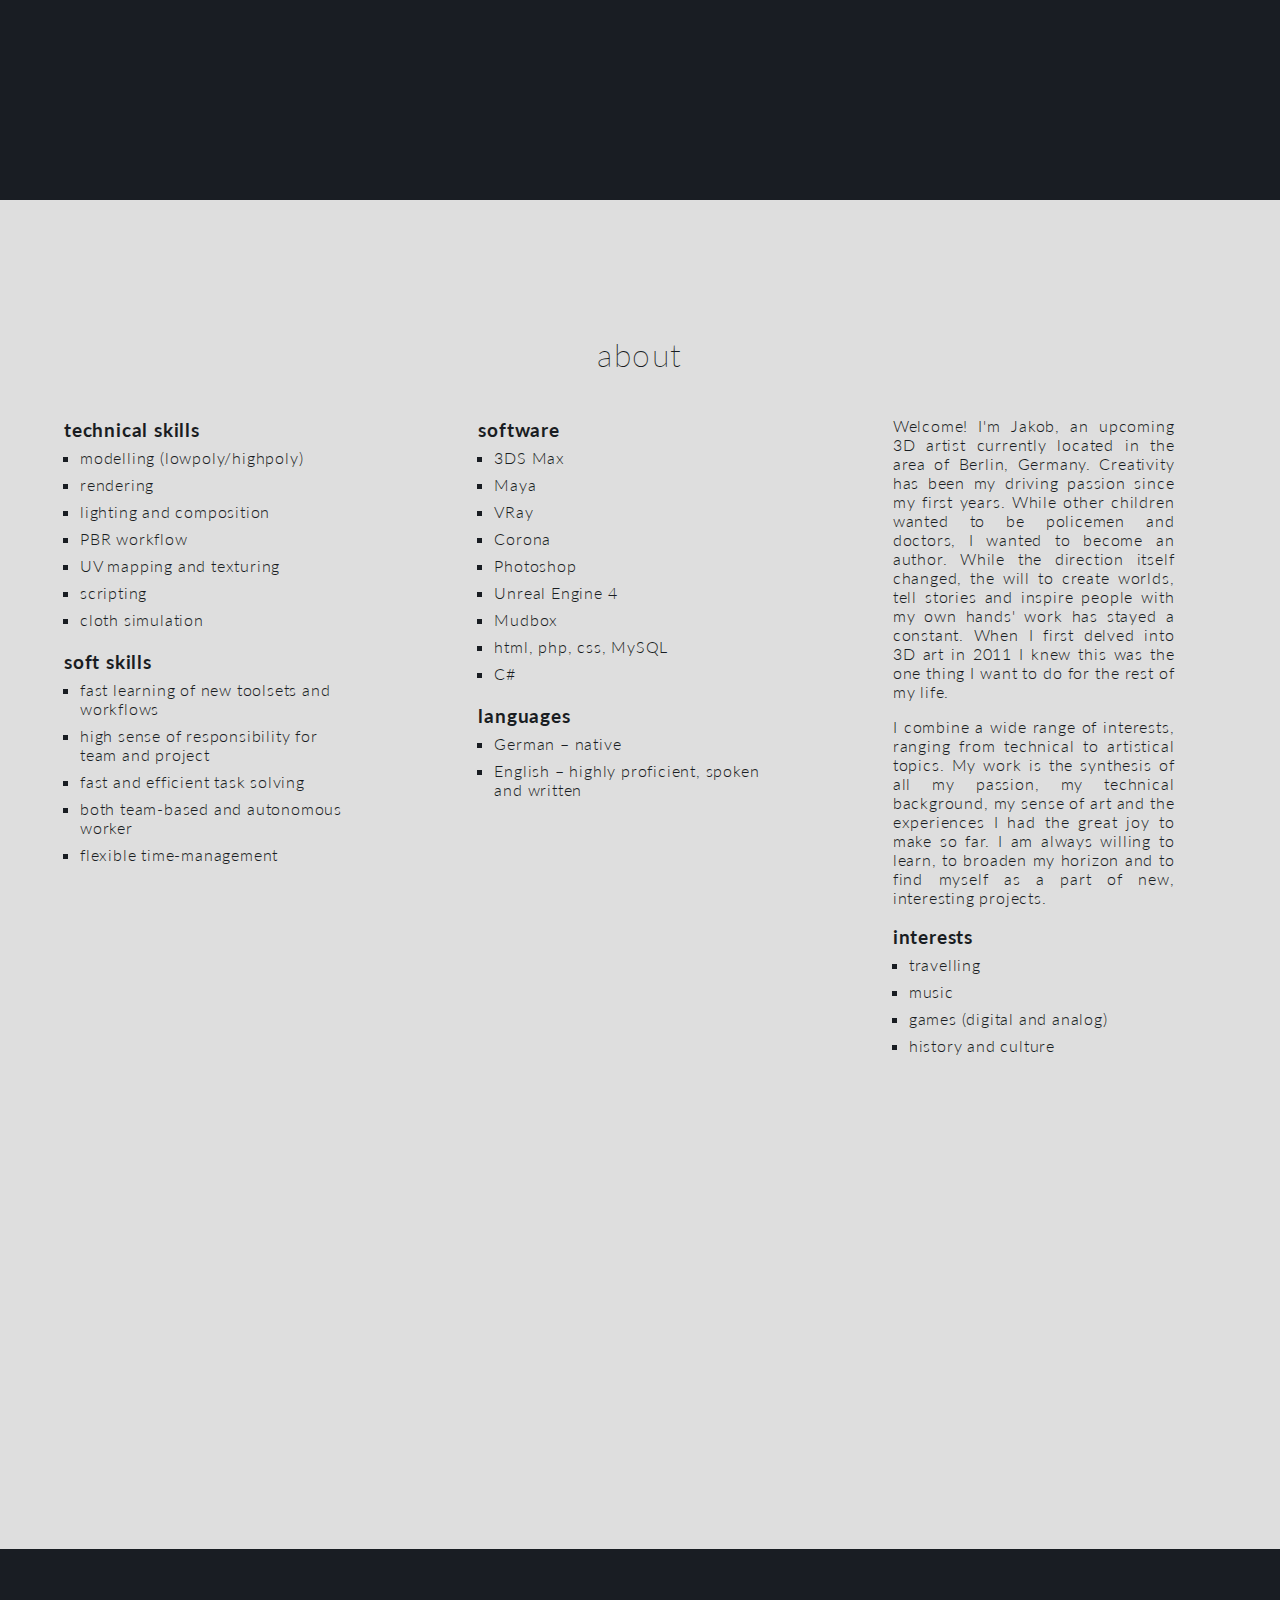
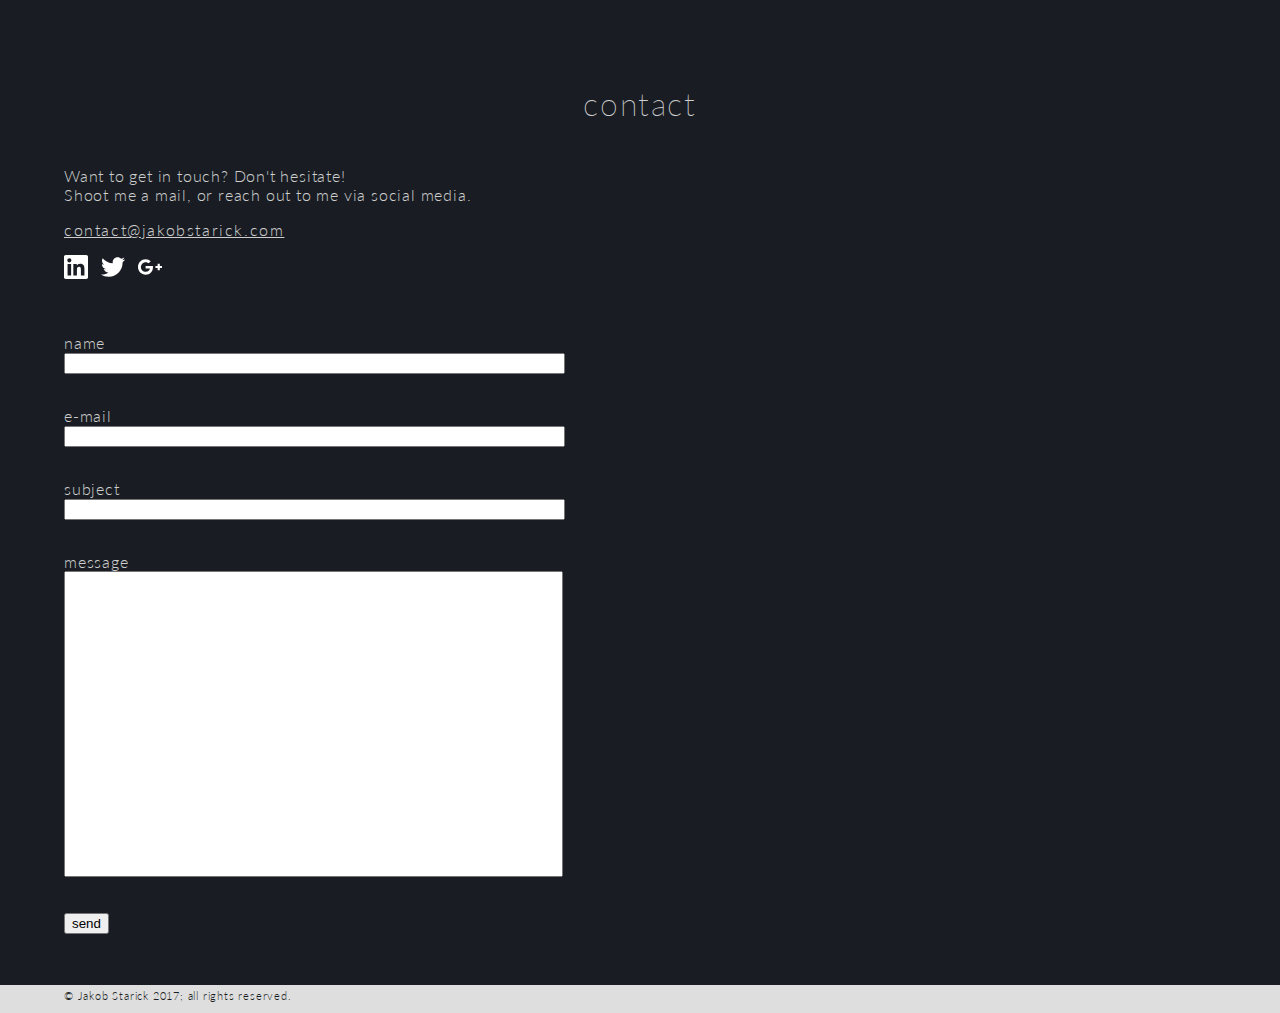
==== commit 4dd4e06c: "adjusted links" ====
--- a/index.html
+++ b/index.html
@@ -14,6 +14,7 @@
     <meta property="og:url" content="https://www.jakobstarick.com"/>
     <meta property="og:site_name" content="Jakob Starick - Architectural Visualization and 3D Art"/>
     <link rel="canonical" href="https://www.jakobstarick.com"/>
+    <link rel="me" href="https://plus.google.com/110271333957729259223"/>
 
     <script src="https://ajax.googleapis.com/ajax/libs/jquery/2.1.1/jquery.min.js"></script>
 
@@ -148,7 +149,7 @@
           <a href="mailto:contact@jakobstarick.com" class="underlined extrawide">contact@jakobstarick.com</a>
         </p>
         <p>
-          <a href="https://www.linkedin.com/in/jakob-starick-283b8a145" target="_blank"><img class="social-media" src="src/img/icon/linkedin.svg"/></a>
+          <a href="https://www.linkedin.com/in/jakob-starick" target="_blank"><img class="social-media" src="src/img/icon/linkedin.svg"/></a>
           <a href="https://twitter.com/JakobStarick" target="_blank"><img class="social-media"  src="src/img/icon/twitter.svg"/></a>
           <a href="https://plus.google.com/110271333957729259223" target="_blank"><img class="social-media"  src="src/img/icon/googleplus.svg"/></a>
           <script src="src/script/convert-svg.js"></script>
--- a/src/css/font.css
+++ b/src/css/font.css
@@ -16,6 +16,9 @@
   color: #191d22;
 }
 
+.underlined {
+  text-decoration: underline;
+}
 
 /* weight */
 
@@ -31,6 +34,10 @@
   letter-spacing: 0.05em;
 }
 
+.extrawide {
+  letter-spacing: 0.1em;
+}
+
 .text {
   font-family: 'Lato', sans-serif;
 }
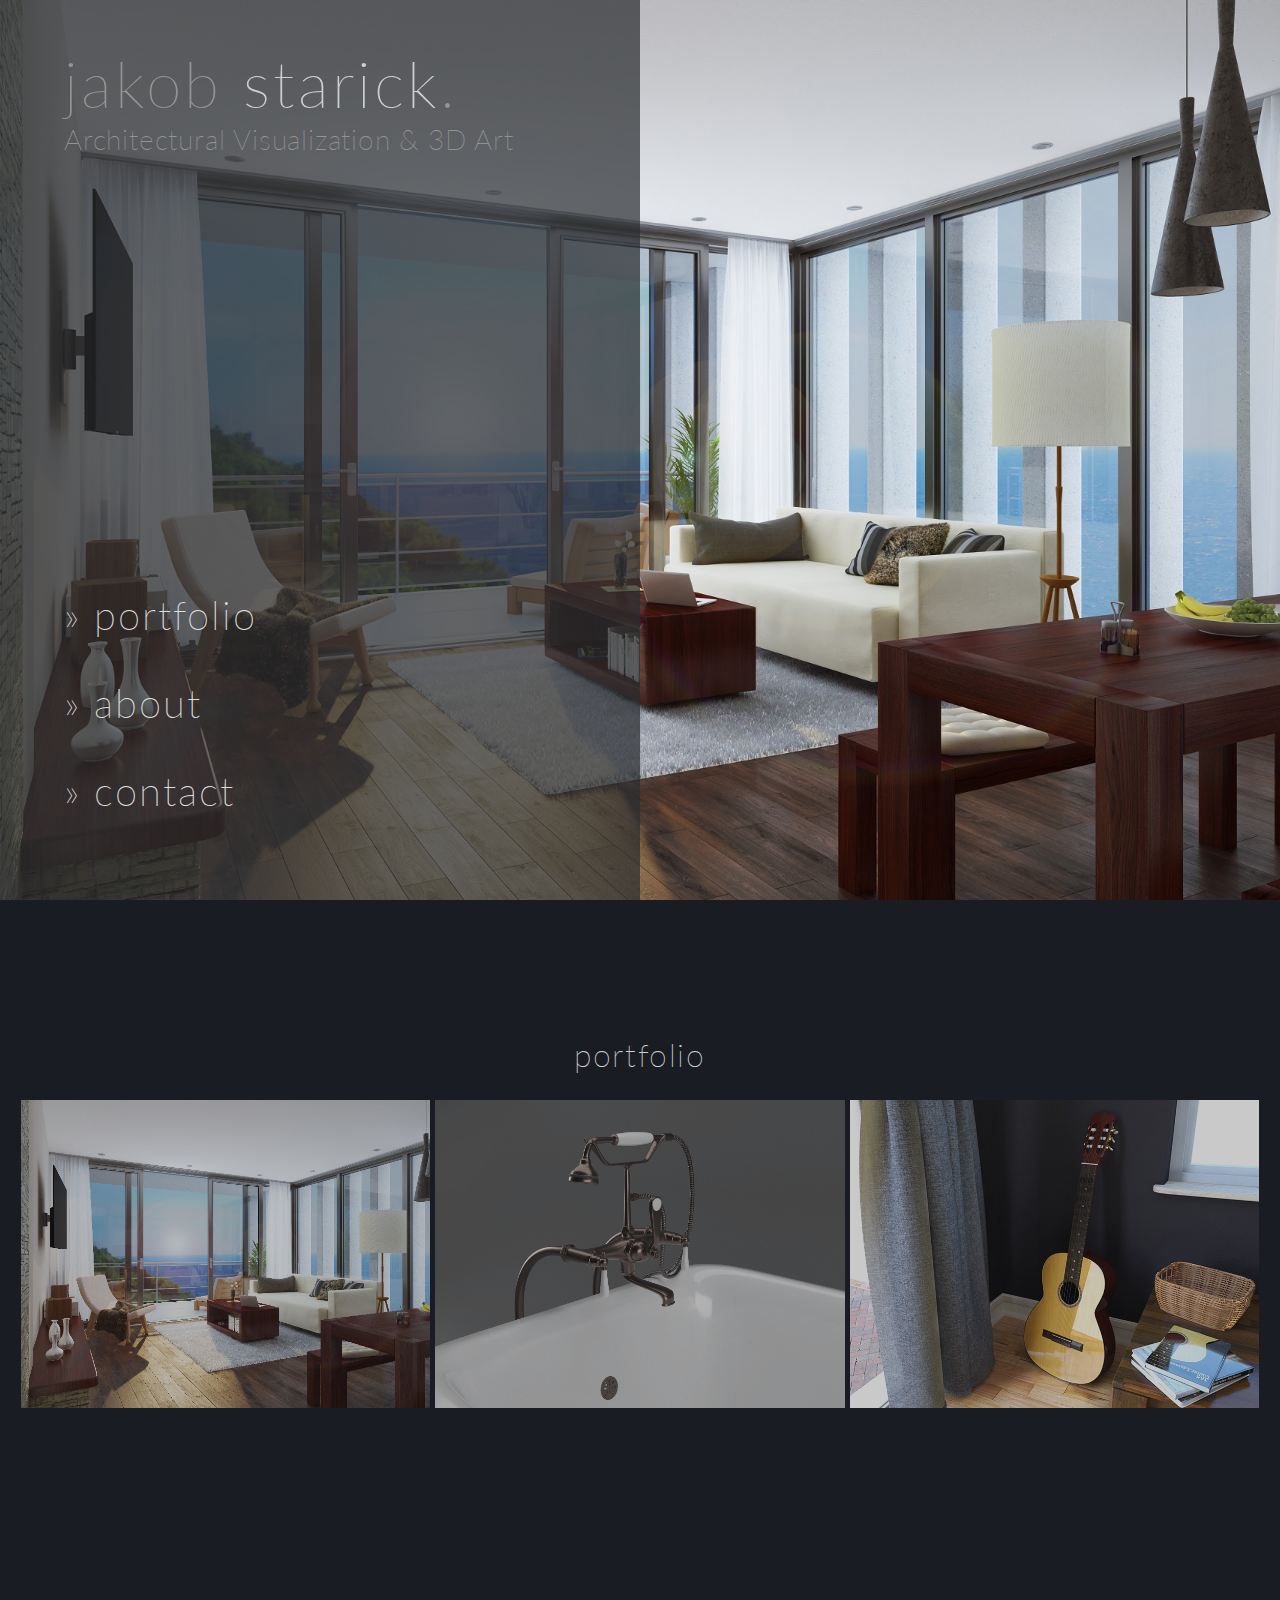
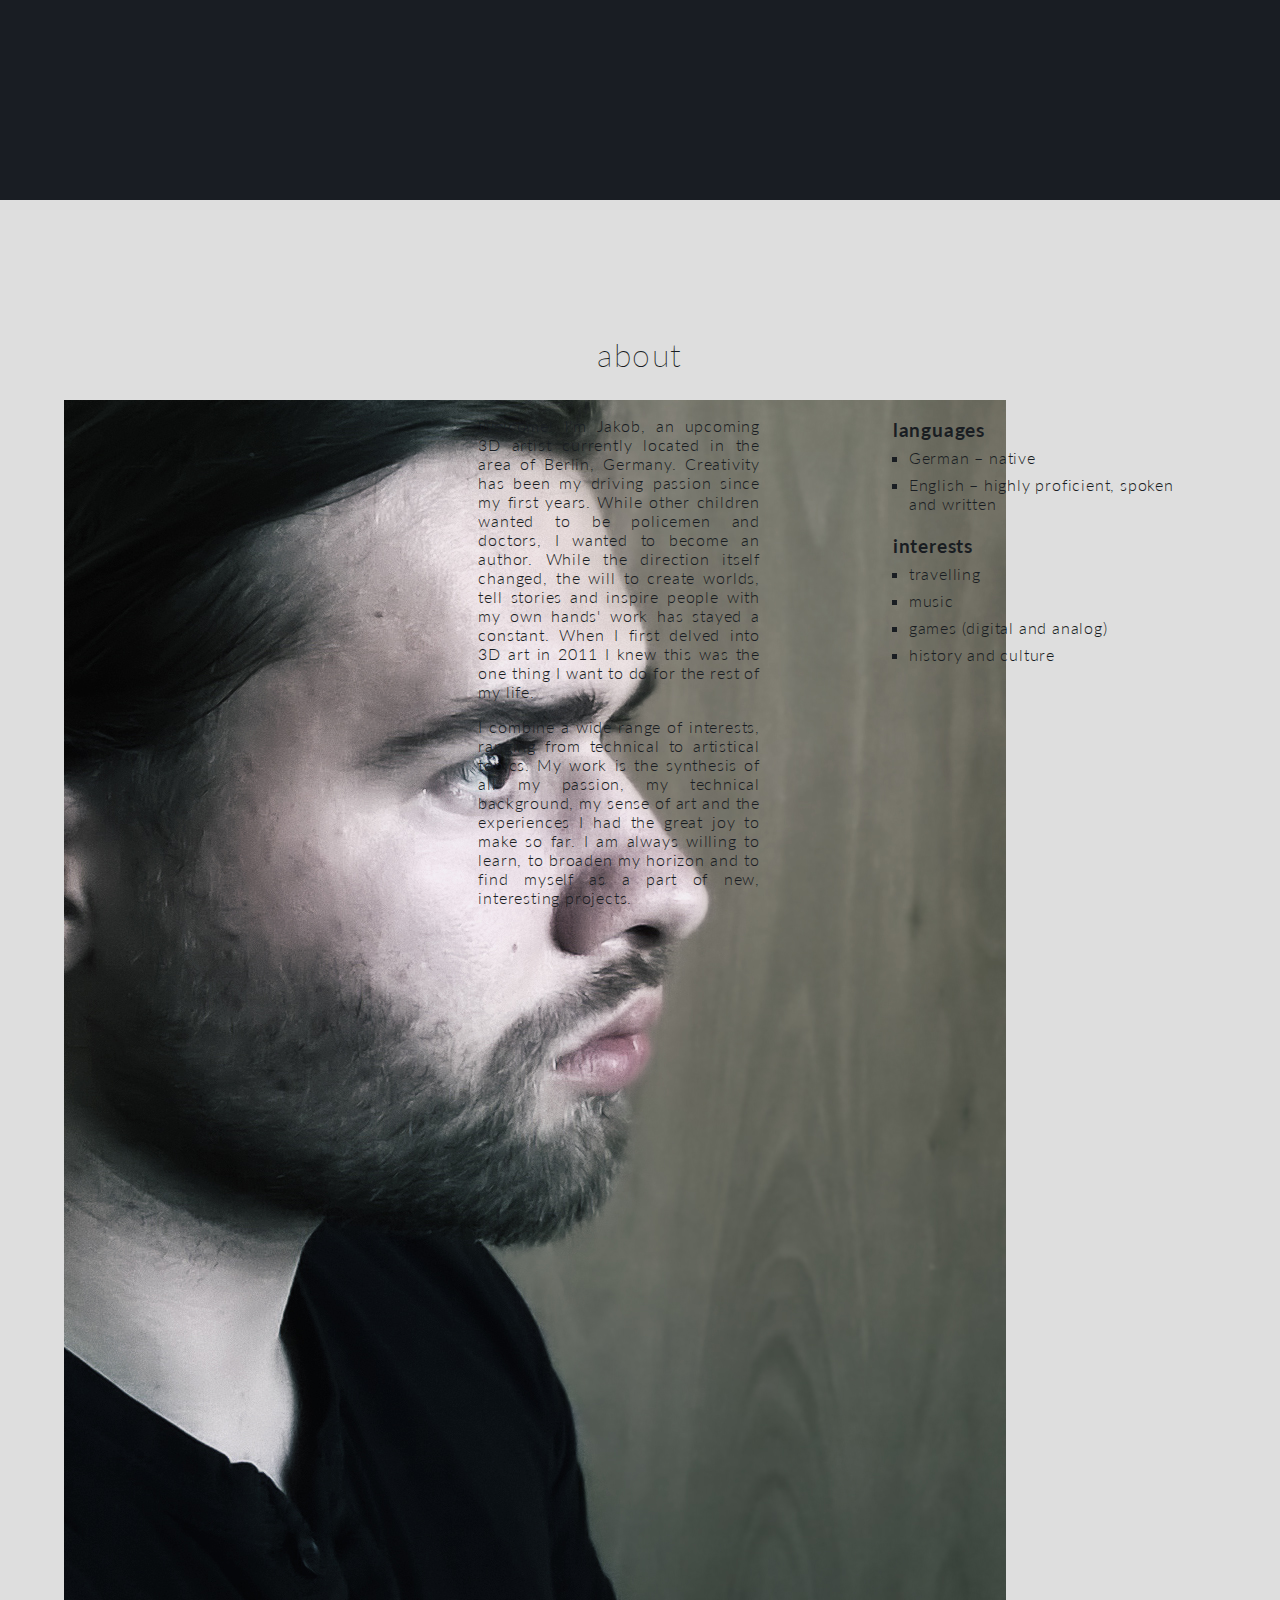
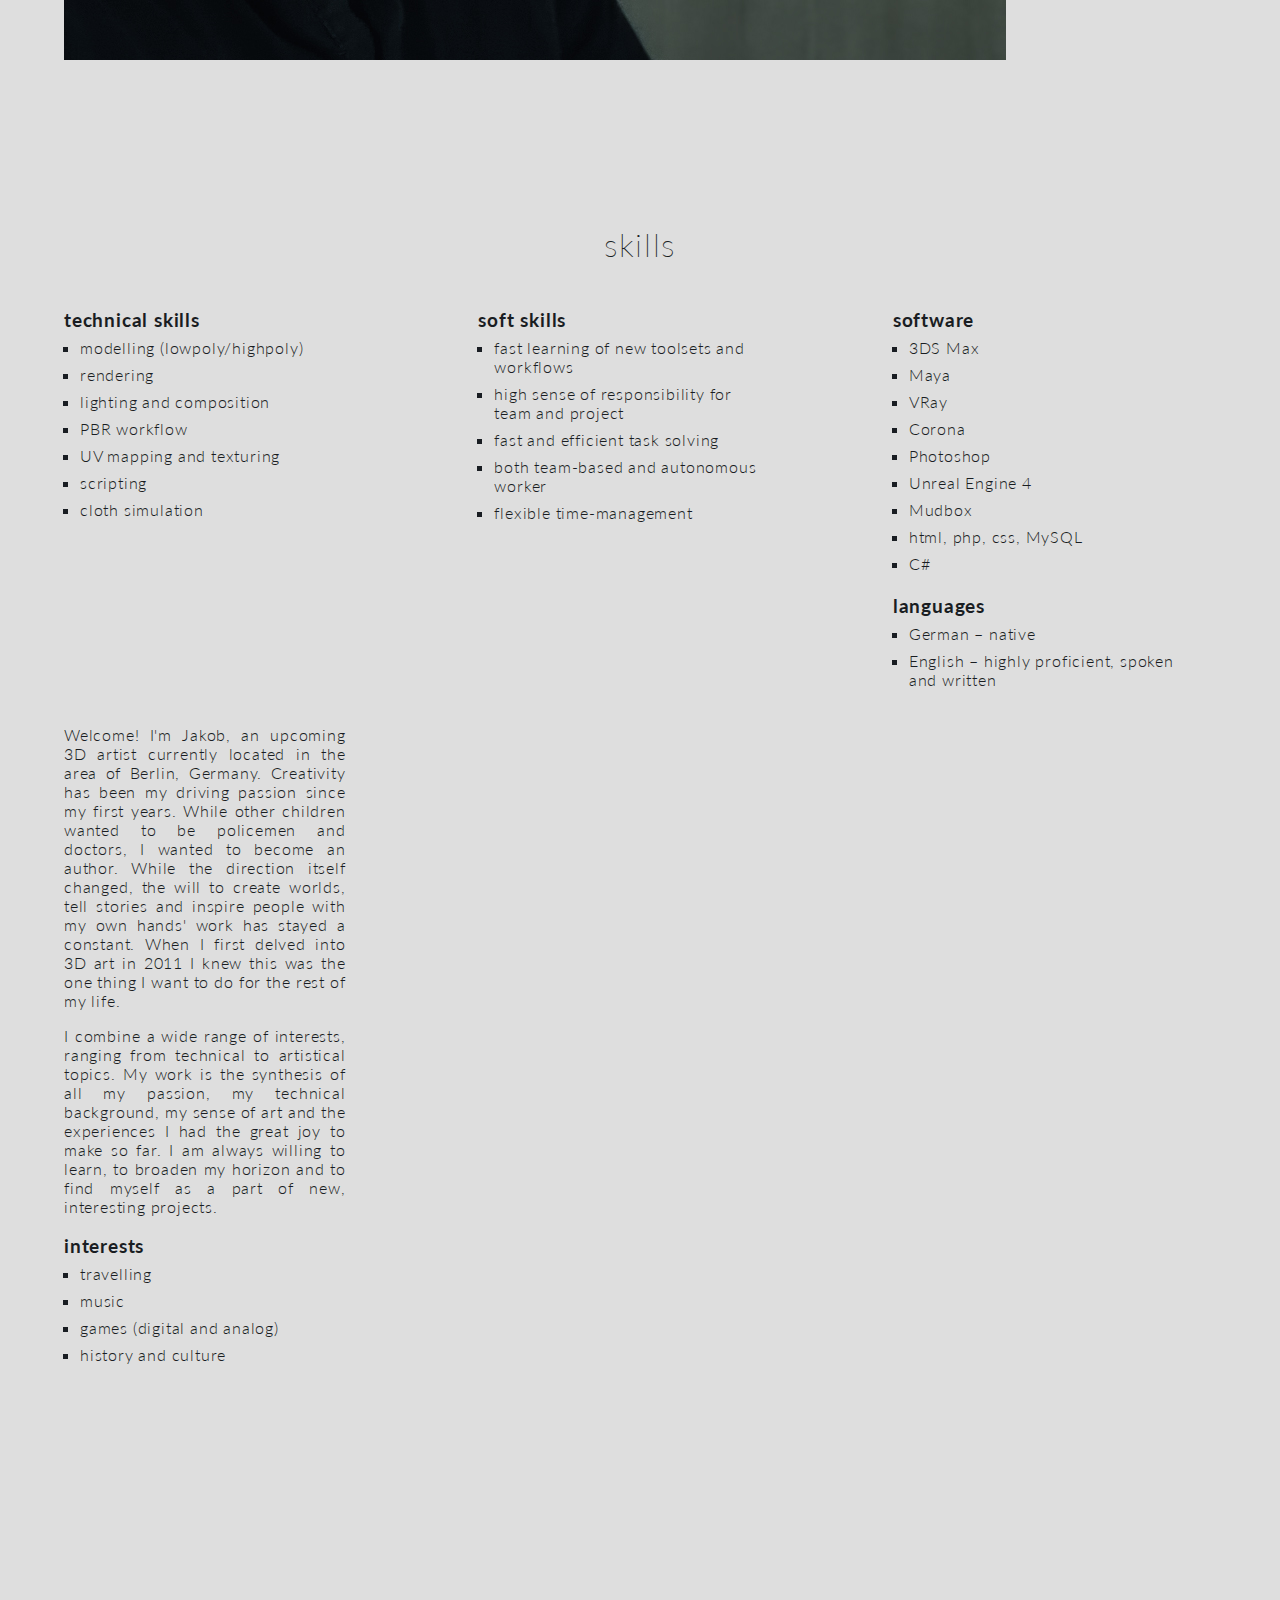
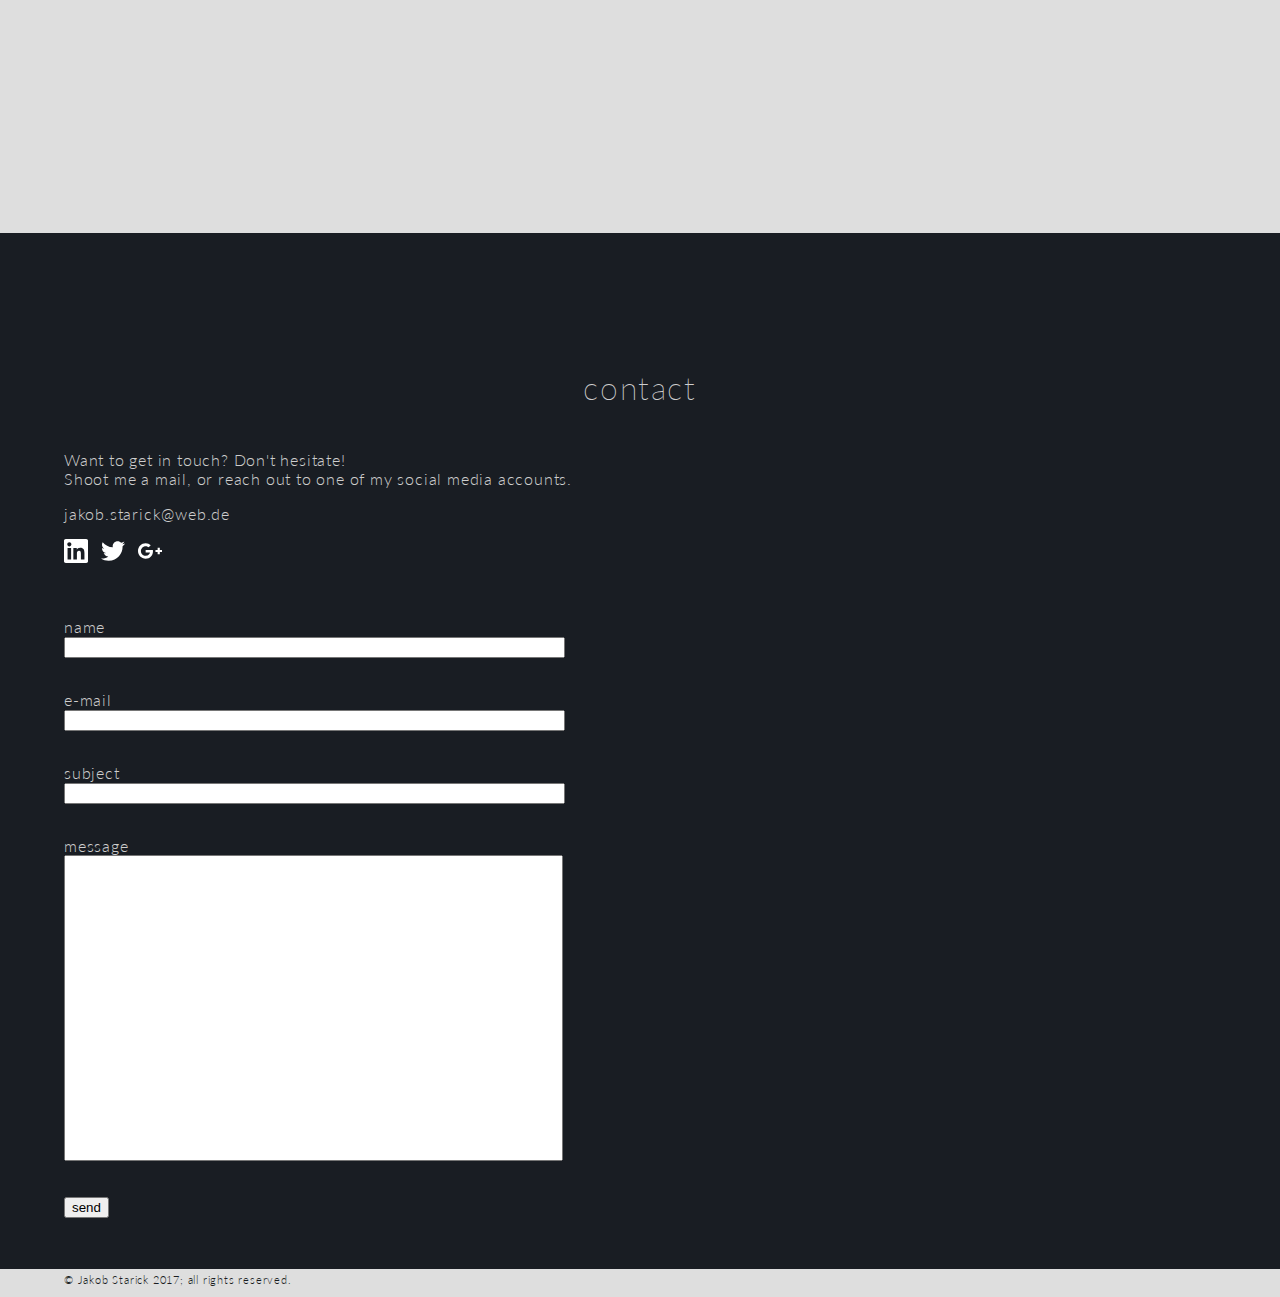
==== commit cf3e74dc: "added portrait and realigned about section" ====
--- a/index.html
+++ b/index.html
@@ -14,7 +14,6 @@
     <meta property="og:url" content="https://www.jakobstarick.com"/>
     <meta property="og:site_name" content="Jakob Starick - Architectural Visualization and 3D Art"/>
     <link rel="canonical" href="https://www.jakobstarick.com"/>
-    <link rel="me" href="https://plus.google.com/110271333957729259223"/>
 
     <script src="https://ajax.googleapis.com/ajax/libs/jquery/2.1.1/jquery.min.js"></script>
 
@@ -77,6 +76,37 @@
   	<section id="about">
       <h2 class="wide">about</h2>
       <div class="block">
+        <img class="portrait" src="src/img/jakob-starick.jpg"/>
+      </div>
+      <div class="block">
+        <p class="text justify">
+          Welcome! I'm Jakob, an upcoming 3D artist currently located in the area of Berlin, Germany.
+          Creativity has been my driving passion since my first years. While other children wanted to be policemen and doctors, I wanted to become an author.
+          While the direction itself changed, the will to create worlds, tell stories and inspire people with my own hands' work has stayed a constant.
+          When I first delved into 3D art in 2011 I knew this was the one thing I want to do for the rest of my life.
+        </p>
+        <p class="text justify">
+          I combine a wide range of interests, ranging from technical to artistical topics. My work is the synthesis of all my passion, my technical background, my sense
+          of art and the experiences I had the great joy to make so far. I am always willing to learn, to broaden my horizon and to find myself as a part of new, interesting projects.
+        </p>
+      </div>
+      <div class="block">
+        <h3>languages</h3>
+        <ul class="text">
+          <li>German &ndash; native</li>
+          <li>English &ndash; highly proficient, spoken and written</li>
+        </ul>
+        <h3>interests</h3>
+        <ul class="text">
+          <li>travelling</li>
+          <li>music</li>
+          <li>games (digital and analog)</li>
+          <li>history and culture</li>
+        </ul>
+
+      </div>
+      <h2 class="wide">skills</h2>
+      <div class="block">
         <h3>technical skills</h3>
         <ul class="text">
           <li>modelling (lowpoly/highpoly)</li>
@@ -87,6 +117,8 @@
           <li>scripting</li>
           <li>cloth simulation</li>
         </ul>
+      </div>
+      <div class="block">
         <h3>soft skills</h3>
         <ul class="text">
           <li>fast learning of new toolsets and workflows</li>
@@ -143,13 +175,13 @@
       <h2 class="wide">contact</h2>
       <div class="block_double text">
         <p>
-          Want to get in touch? Don't hesitate!<br/> Shoot me a mail, or reach out to me via social media.
+          Want to get in touch? Don't hesitate!<br/> Shoot me a mail, or reach out to one of my social media accounts.
         </p>
         <p>
-          <a href="mailto:contact@jakobstarick.com" class="underlined extrawide">contact@jakobstarick.com</a>
+          <a href="jakob.starick@web.de">jakob.starick@web.de</a>
         </p>
         <p>
-          <a href="https://www.linkedin.com/in/jakob-starick" target="_blank"><img class="social-media" src="src/img/icon/linkedin.svg"/></a>
+          <a href="https://www.linkedin.com/in/jakob-starick-283b8a145" target="_blank"><img class="social-media" src="src/img/icon/linkedin.svg"/></a>
           <a href="https://twitter.com/JakobStarick" target="_blank"><img class="social-media"  src="src/img/icon/twitter.svg"/></a>
           <a href="https://plus.google.com/110271333957729259223" target="_blank"><img class="social-media"  src="src/img/icon/googleplus.svg"/></a>
           <script src="src/script/convert-svg.js"></script>
@@ -173,7 +205,7 @@
             <textarea class="width-70" id="contact_message"></textarea>
           </p>
           <p>
-            <input type="submit" value="send" id="contact_submit"/>
+            <input type="submit" value="send"/>
           </p>
         </form>
         <br/>
--- a/src/css/style.css
+++ b/src/css/style.css
@@ -54,13 +54,6 @@
   height: 100%;
 }
 
-#nav {
-  transition: background-color 0.5s;
-  background-color: rgba(41, 44, 47, 0.8);
-}
-#nav:hover {
-  background-color: rgba(41, 44, 47, 0.9);
-}
 
 section h2 {
   padding-top: 15vh;
--- a/src/css/nav.css
+++ b/src/css/nav.css
@@ -1,4 +1,9 @@
+
+
 nav {
+  transition: background-color 0.5s;
+  background-color: rgba(41, 44, 47, 0.8);
+  font-size: 0.75em;
   width: 100%;
   position: fixed;
   bottom: 0;
@@ -6,19 +11,25 @@
   height: 2em;
   position: absolute;
   z-index: 10;
-  font-size: 1.5em;
+  font-size: 0.75em;
 }
 
+
+
+nav:hover {
+  background-color: rgba(41, 44, 47, 0.9);
+}
 nav ul {
-  width: 66.666%;
   text-align: center;
   display: inline-block;
   margin-top: 0.25em;
-  float: right;
+  position: absolute;
+  right: 5%;
 }
+
 nav li {
   margin-bottom: 0.25em;
-  margin: 0 10%;
+  margin-left: 2em;
   display: inline;
   white-space: nowrap;
   transition-duration: 0.5s;
@@ -54,3 +65,17 @@
   -moz-transition: opacity 0.5s ease-in;
   -webkit-transition: opacity 0.5s ease-in;
 }
+
+@media (min-width: 1000px){
+  nav {
+    font-size: 1.5em;
+  }
+  nav li {
+    margin-left: 4em;
+  }
+  @media (min-width: 1400px){
+    nav li {
+      margin-left: 6em;
+    }
+  }
+}
--- a/src/css/startscreen.css
+++ b/src/css/startscreen.css
@@ -1,21 +1,12 @@
 #startscreen {
   top: 0;
+  font-size: 0.5em;
 }
 #startscreen_menu {
   position: absolute;
   top: 0;
   width: 100%;
   height: 100%;
-}
-@media (min-width: 1000px){
-  #startscreen_menu {
-    width: 50%;
-  }
-  @media (min-width: 1400px){
-    #startscreen_menu {
-      width: 33.333%;
-    }
-  }
 }
 
 div.startscreen_heading {
@@ -44,6 +35,24 @@
   text-indent: -1em;
   font-size: 2.5em;
 }
+
 #startscreen_menu > ul > li {
   padding-top: 1em;
 }
+
+@media (min-width: 800px) {
+
+  #startscreen{
+    font-size: 1em;
+  }
+  @media (min-width: 1000px){
+    #startscreen_menu {
+      width: 50%;
+    }
+    @media (min-width: 1400px){
+      #startscreen_menu {
+        width: 33.333%;
+      }
+    }
+  }
+}
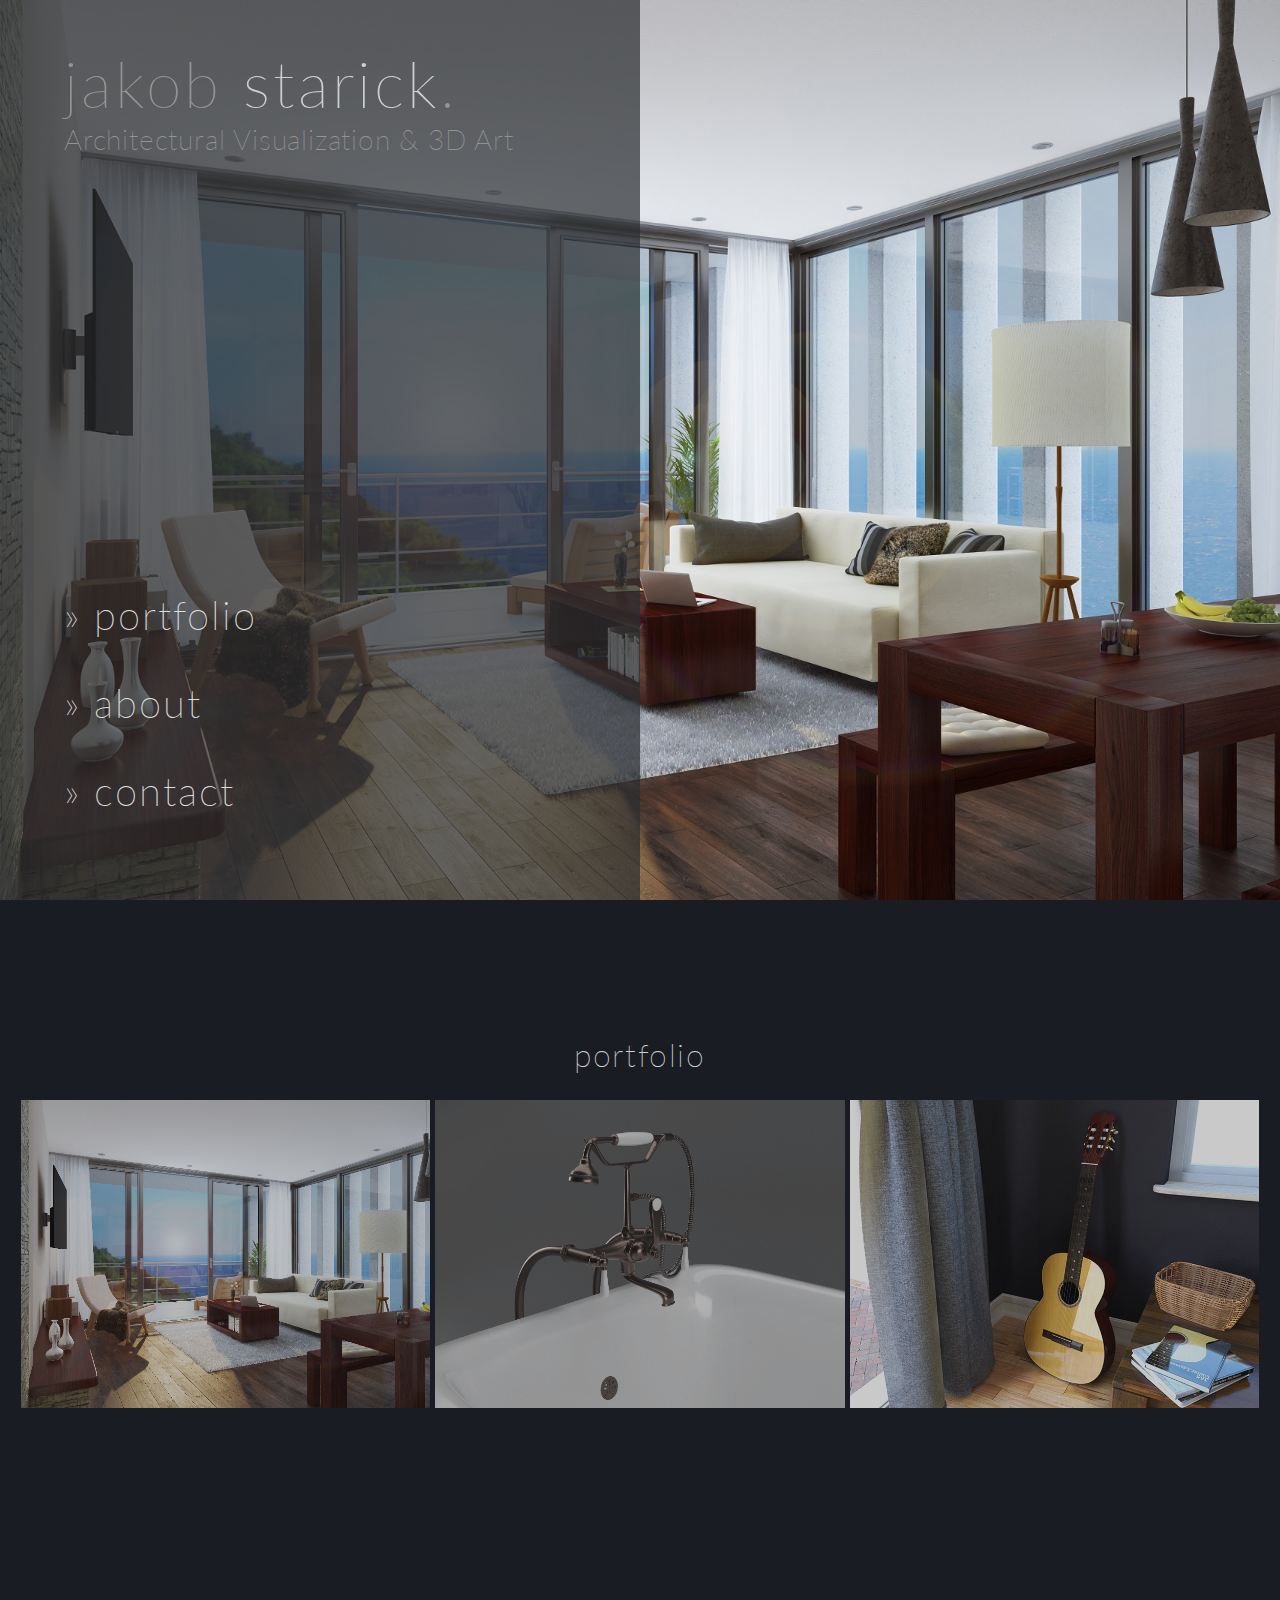
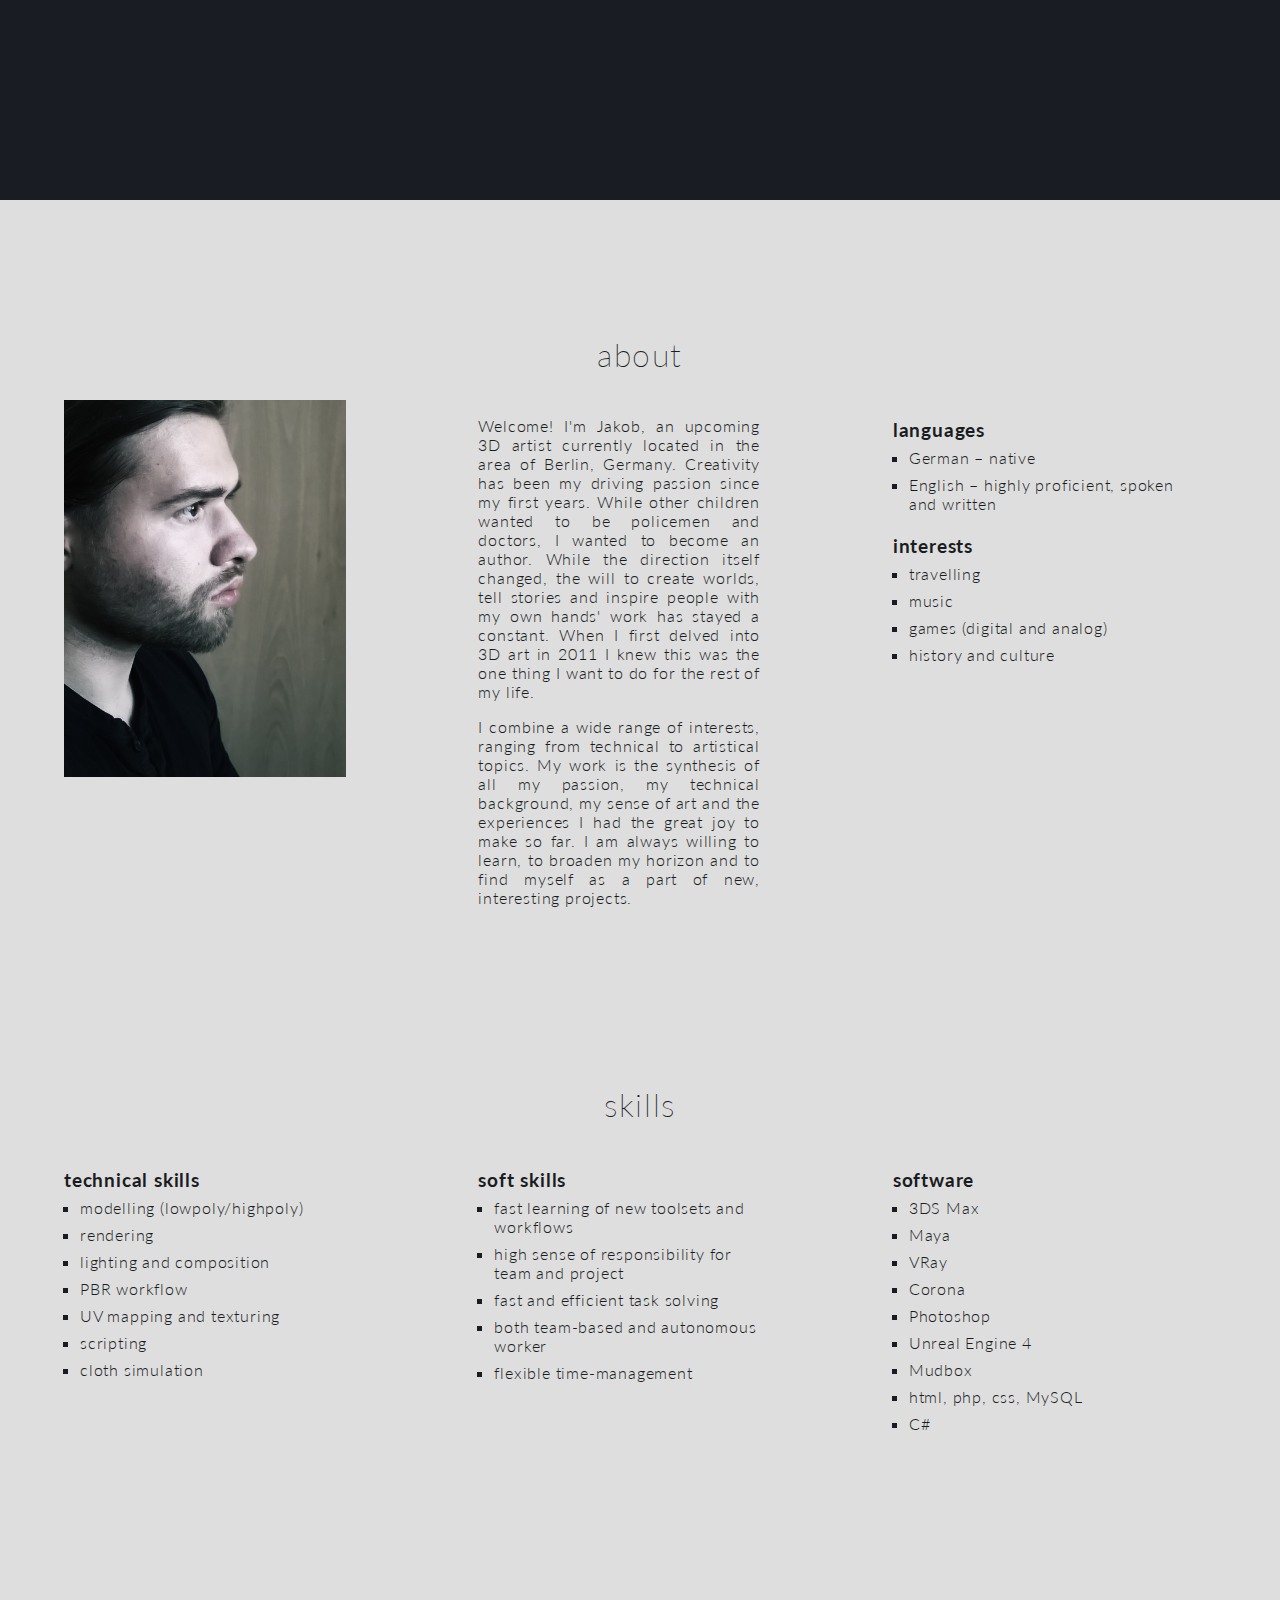
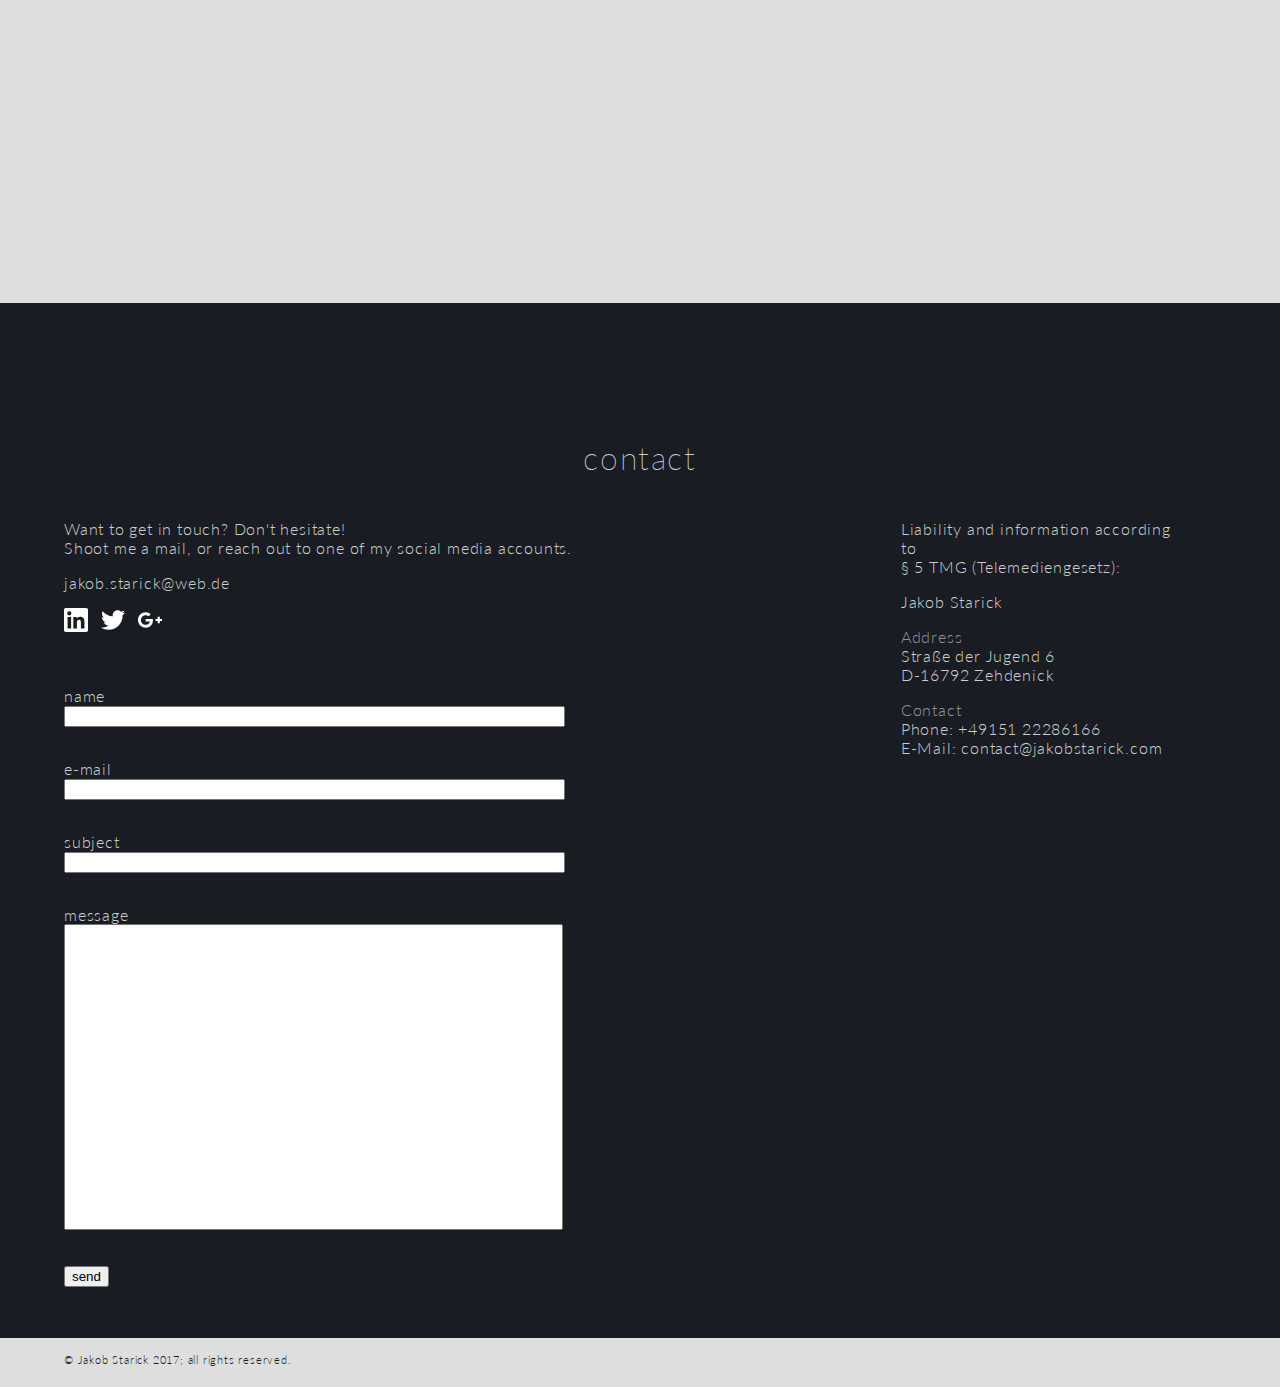
==== commit 861d5b77: "TMG" ====
--- a/index.html
+++ b/index.html
@@ -141,31 +141,8 @@
           <li>html, php, css, MySQL</li>
           <li>C#</li>
         </ul>
-        <h3>languages</h3>
-        <ul class="text">
-          <li>German &ndash; native</li>
-          <li>English &ndash; highly proficient, spoken and written</li>
-        </ul>
-      </div>
-      <div class="block">
-        <p class="text justify">
-          Welcome! I'm Jakob, an upcoming 3D artist currently located in the area of Berlin, Germany.
-          Creativity has been my driving passion since my first years. While other children wanted to be policemen and doctors, I wanted to become an author.
-          While the direction itself changed, the will to create worlds, tell stories and inspire people with my own hands' work has stayed a constant.
-          When I first delved into 3D art in 2011 I knew this was the one thing I want to do for the rest of my life.
-        </p>
-        <p class="text justify">
-          I combine a wide range of interests, ranging from technical to artistical topics. My work is the synthesis of all my passion, my technical background, my sense
-          of art and the experiences I had the great joy to make so far. I am always willing to learn, to broaden my horizon and to find myself as a part of new, interesting projects.
-        </p>
-        <h3>interests</h3>
-        <ul class="text">
-          <li>travelling</li>
-          <li>music</li>
-          <li>games (digital and analog)</li>
-          <li>history and culture</li>
-        </ul>
-      </div>
+      </div>
+
 
     </section>
     <div class="parallax height_half" style='background-image: url("src/img/bg/starick-bg-guitar.jpg");'>
@@ -190,15 +167,15 @@
         <form id="contact" action="" method="post">
           <p>
             name<br/>
-            <input class="width-70" type="text" id="contact_name"></input>
+            <input class="width-70" type="text" id="contact_name"/>
           </p>
           <p>
             e-mail<br/>
-            <input class="width-70"  type="email" id="contact_email"></input>
+            <input class="width-70"  type="email" id="contact_email"/>
           </p>
           <p>
             subject<br/>
-            <input class="width-70"  type="text" id="contact_subject"></input>
+            <input class="width-70"  type="text" id="contact_subject"/>
           </p>
           <p>
             message<br/>
@@ -210,10 +187,24 @@
         </form>
         <br/>
       </div>
-
+      <div class="block">
+        <p>Liability and information according to <br>§ 5 TMG (Telemediengesetz):<br/></p>
+
+        <p>Jakob Starick</P>
+
+        <p><span class="wide lightgrey">Address</span><br/>
+        Straße der Jugend 6<br/>
+        D-16792 Zehdenick</p>
+
+        <p><span class="wide lightgrey">Contact</span><br/>
+        Phone: +49151 22286166<br/>
+        E-Mail: contact@jakobstarick.com<br/></p>
+        <br/>
+      </div>
   	</section>
     <div class="footer">
-      &copy; Jakob Starick 2017; all rights reserved.
+
+      <p>&copy; Jakob Starick 2017; all rights reserved.</p>
     </div>
   </body>
 </html>
--- a/src/css/style.css
+++ b/src/css/style.css
@@ -54,6 +54,13 @@
   height: 100%;
 }
 
+#nav {
+  transition: background-color 0.5s;
+  background-color: rgba(41, 44, 47, 0.8);
+}
+#nav:hover {
+  background-color: rgba(41, 44, 47, 0.9);
+}
 
 section h2 {
   padding-top: 15vh;
@@ -128,3 +135,8 @@
   padding: 0.5em 5vw 1em 5vw;
   font-size: 0.66em;
 }
+
+img.portrait {
+  max-width: 100%;
+  max-height: 80vh;
+}
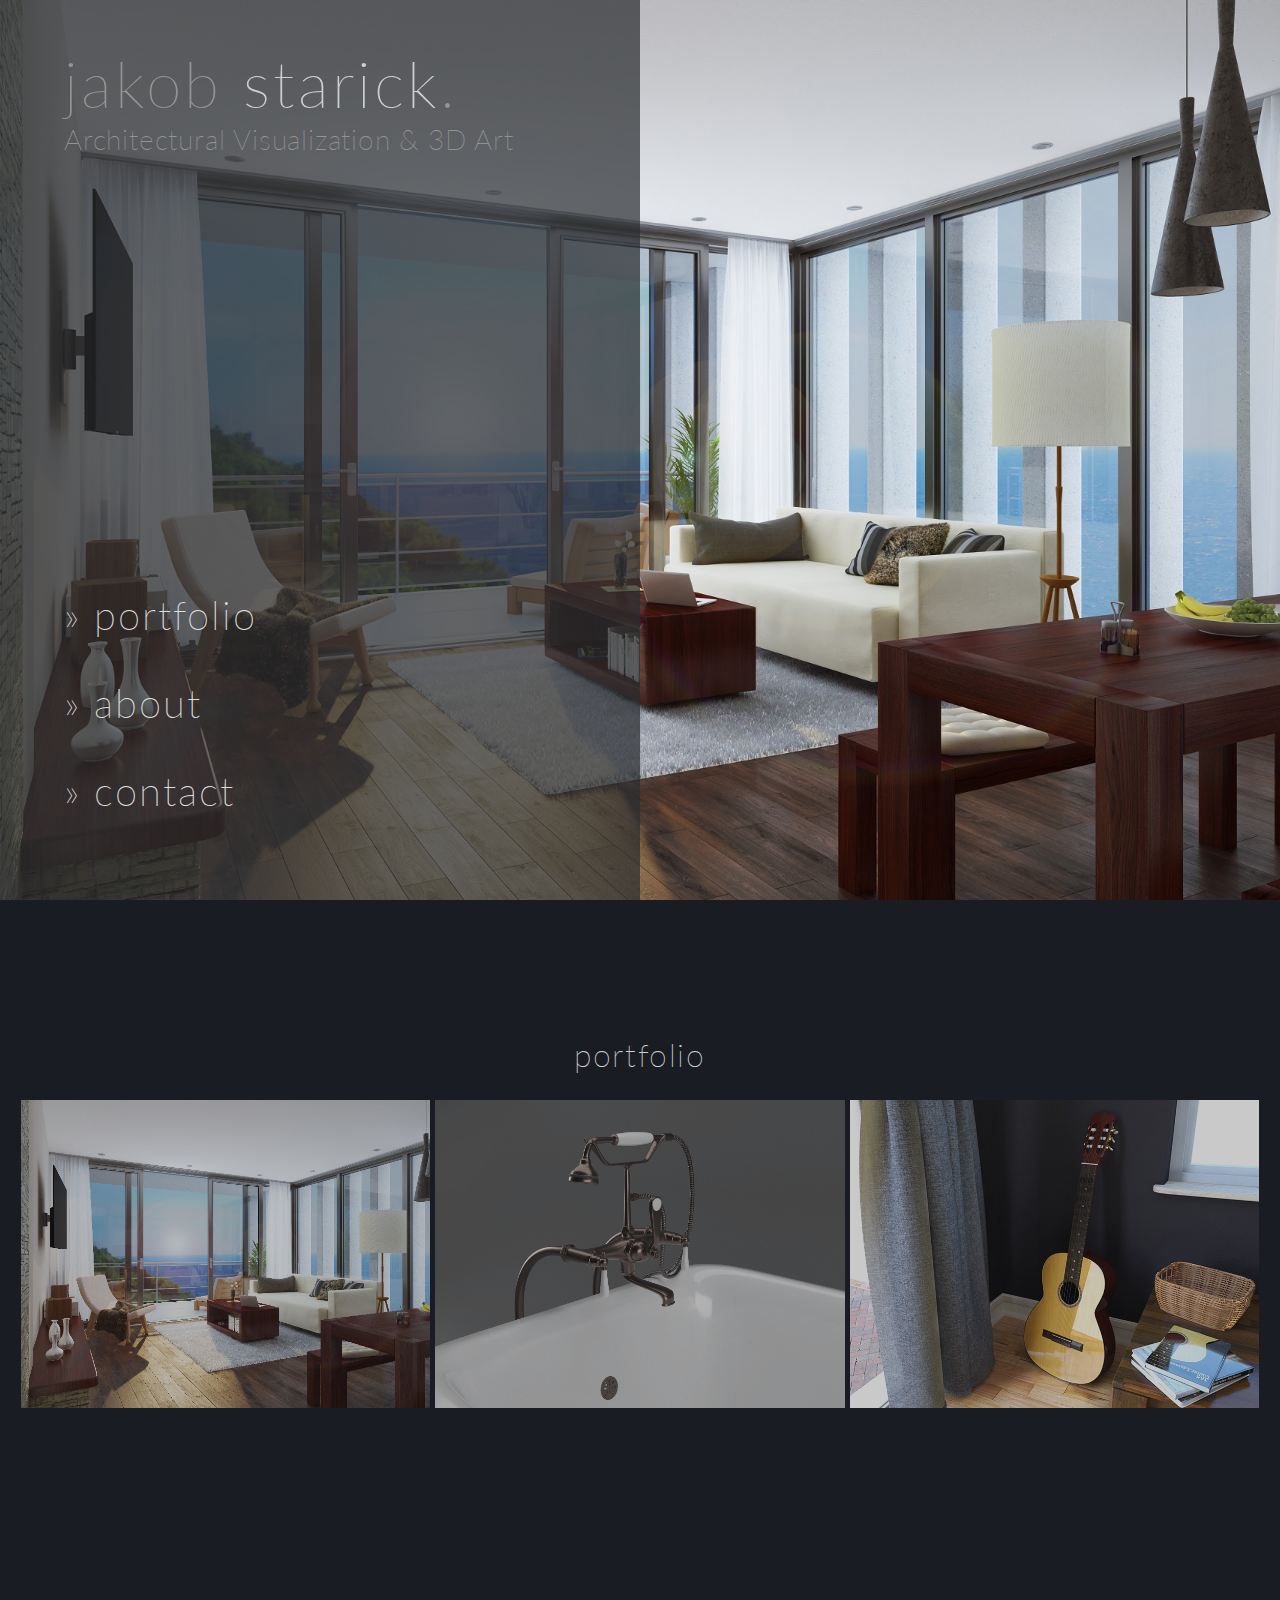
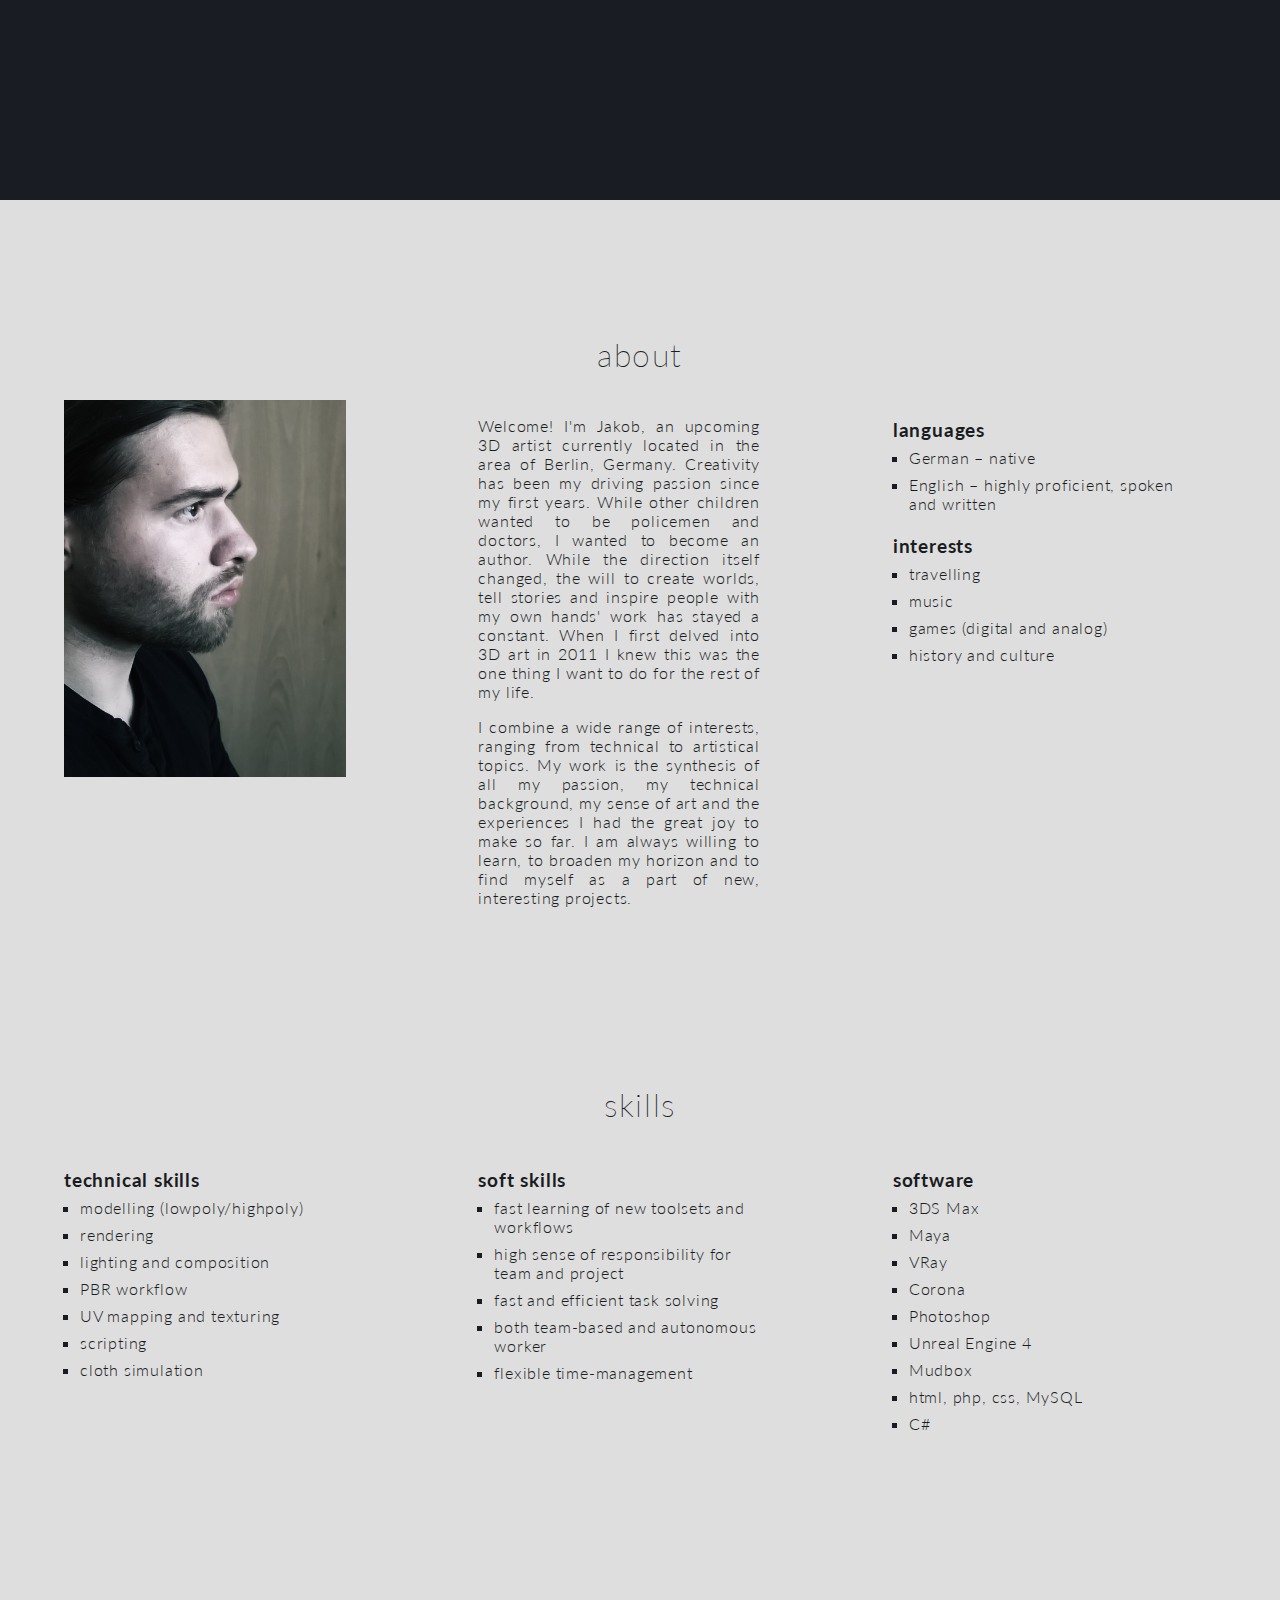
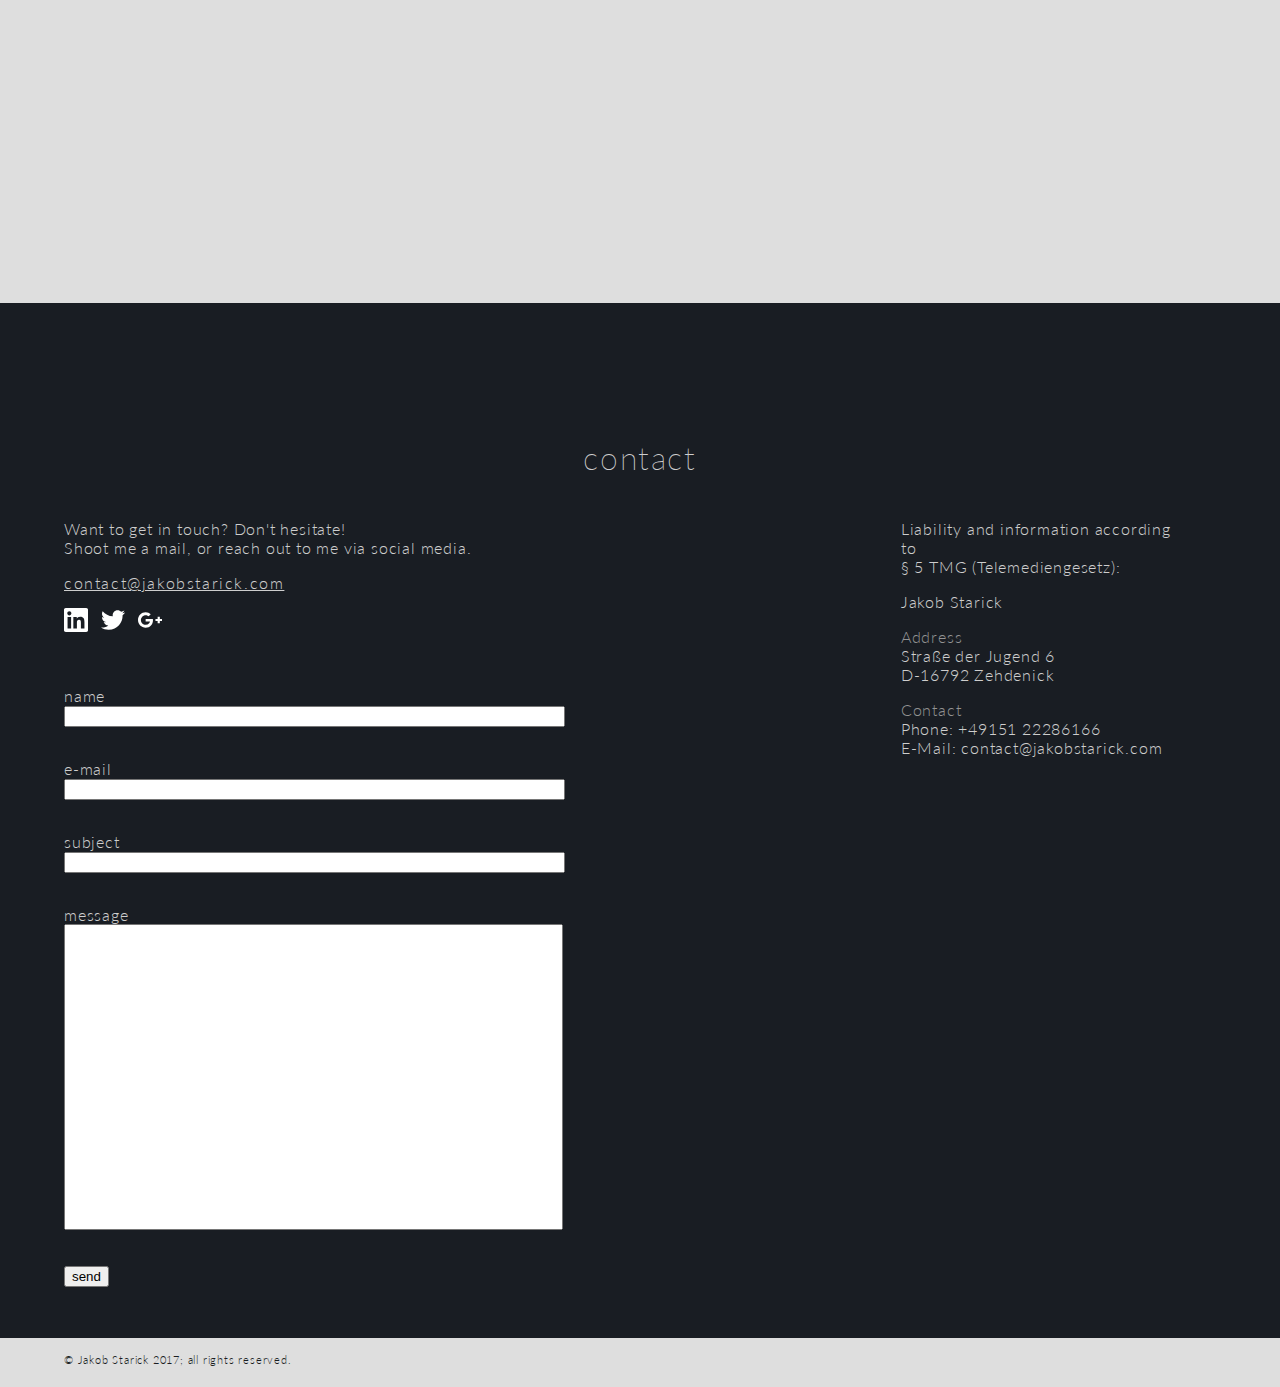
==== commit e9ed5658: "Merge branch 'branch'" ====
--- a/index.html
+++ b/index.html
@@ -13,7 +13,9 @@
     <meta property="og:title" content="Jakob Starick - Architectural Visualization and 3D Art"/>
     <meta property="og:url" content="https://www.jakobstarick.com"/>
     <meta property="og:site_name" content="Jakob Starick - Architectural Visualization and 3D Art"/>
+    <meta name="msvalidate.01" content="C172AB63EFF2C92B9A8CD83C4280B65E" />
     <link rel="canonical" href="https://www.jakobstarick.com"/>
+    <link rel="me" href="https://plus.google.com/110271333957729259223"/>
 
     <script src="https://ajax.googleapis.com/ajax/libs/jquery/2.1.1/jquery.min.js"></script>
 
@@ -152,13 +154,13 @@
       <h2 class="wide">contact</h2>
       <div class="block_double text">
         <p>
-          Want to get in touch? Don't hesitate!<br/> Shoot me a mail, or reach out to one of my social media accounts.
+          Want to get in touch? Don't hesitate!<br/> Shoot me a mail, or reach out to me via social media.
         </p>
         <p>
-          <a href="jakob.starick@web.de">jakob.starick@web.de</a>
+          <a href="mailto:contact@jakobstarick.com" class="underlined extrawide">contact@jakobstarick.com</a>
         </p>
         <p>
-          <a href="https://www.linkedin.com/in/jakob-starick-283b8a145" target="_blank"><img class="social-media" src="src/img/icon/linkedin.svg"/></a>
+          <a href="https://www.linkedin.com/in/jakob-starick" target="_blank"><img class="social-media" src="src/img/icon/linkedin.svg"/></a>
           <a href="https://twitter.com/JakobStarick" target="_blank"><img class="social-media"  src="src/img/icon/twitter.svg"/></a>
           <a href="https://plus.google.com/110271333957729259223" target="_blank"><img class="social-media"  src="src/img/icon/googleplus.svg"/></a>
           <script src="src/script/convert-svg.js"></script>
@@ -182,7 +184,7 @@
             <textarea class="width-70" id="contact_message"></textarea>
           </p>
           <p>
-            <input type="submit" value="send"/>
+            <input type="submit" value="send" id="contact_submit"/>
           </p>
         </form>
         <br/>
--- a/src/css/style.css
+++ b/src/css/style.css
@@ -54,13 +54,6 @@
   height: 100%;
 }
 
-#nav {
-  transition: background-color 0.5s;
-  background-color: rgba(41, 44, 47, 0.8);
-}
-#nav:hover {
-  background-color: rgba(41, 44, 47, 0.9);
-}
 
 section h2 {
   padding-top: 15vh;
